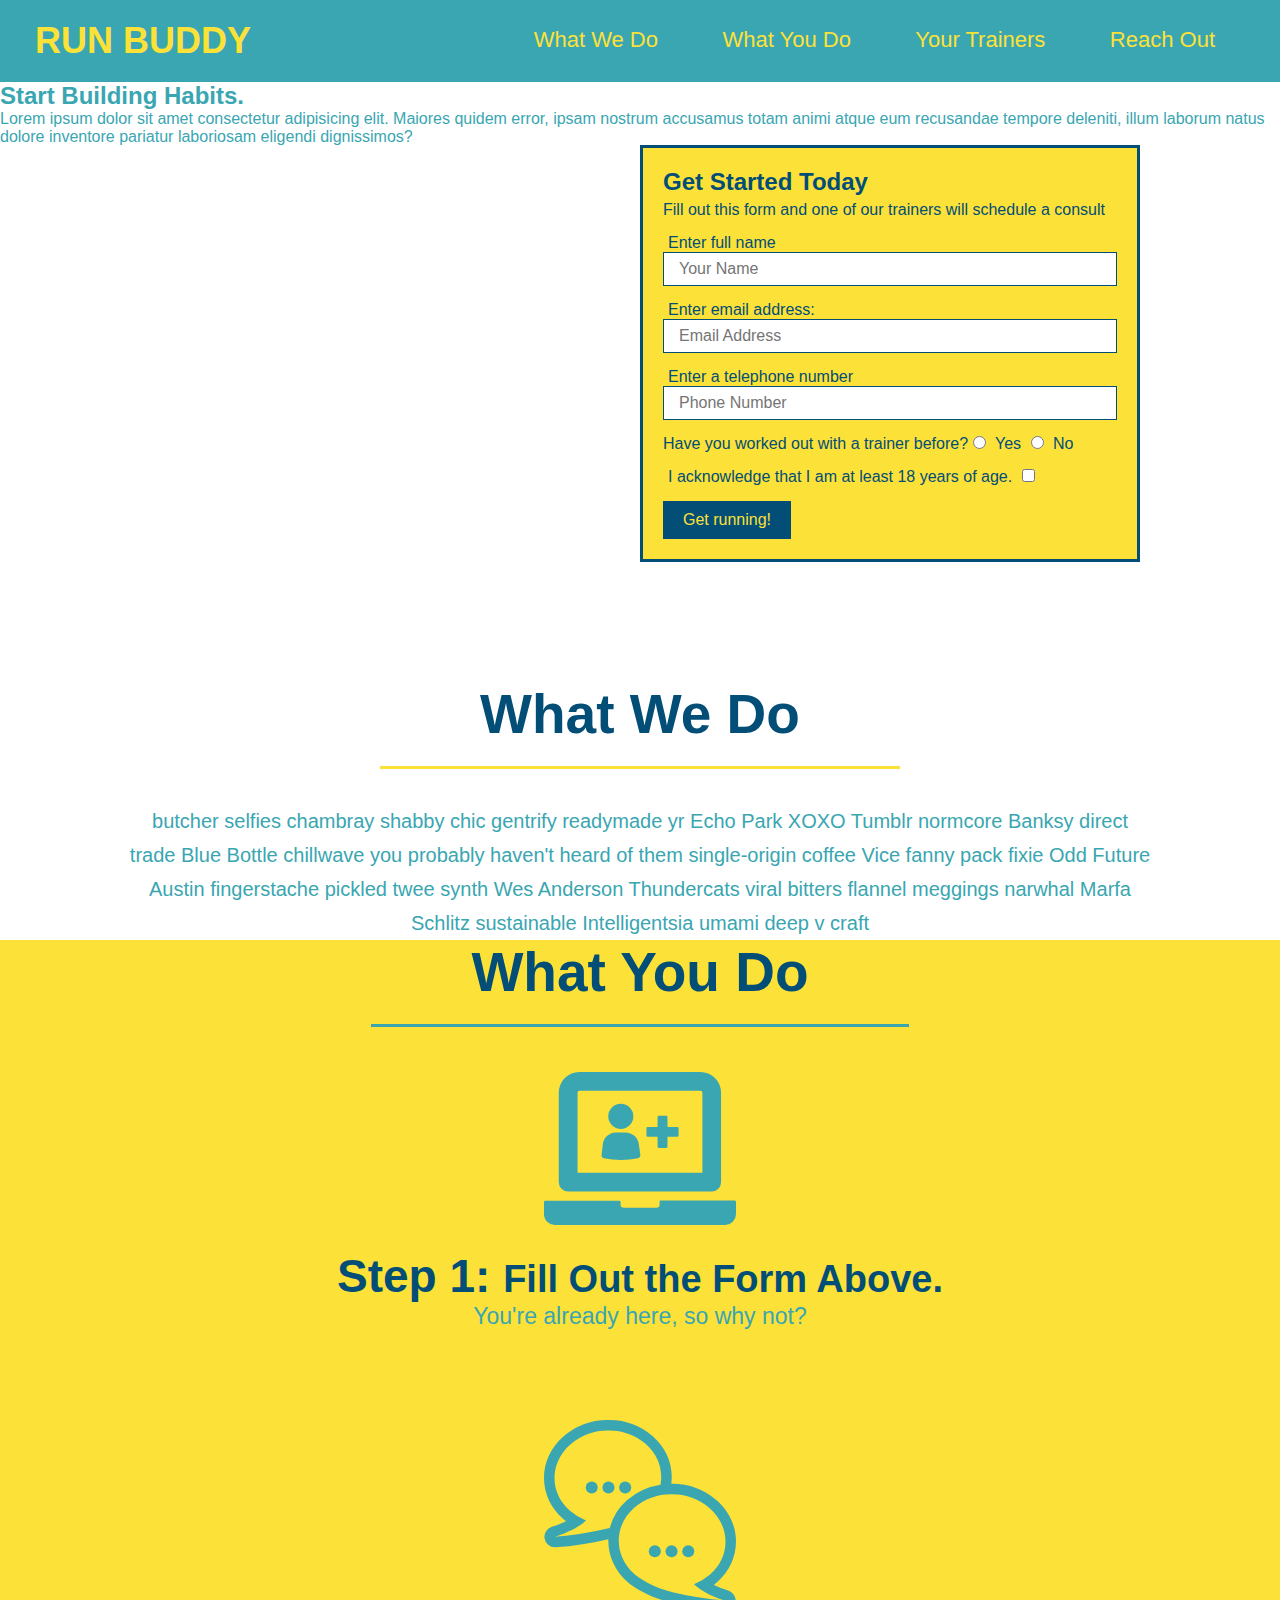
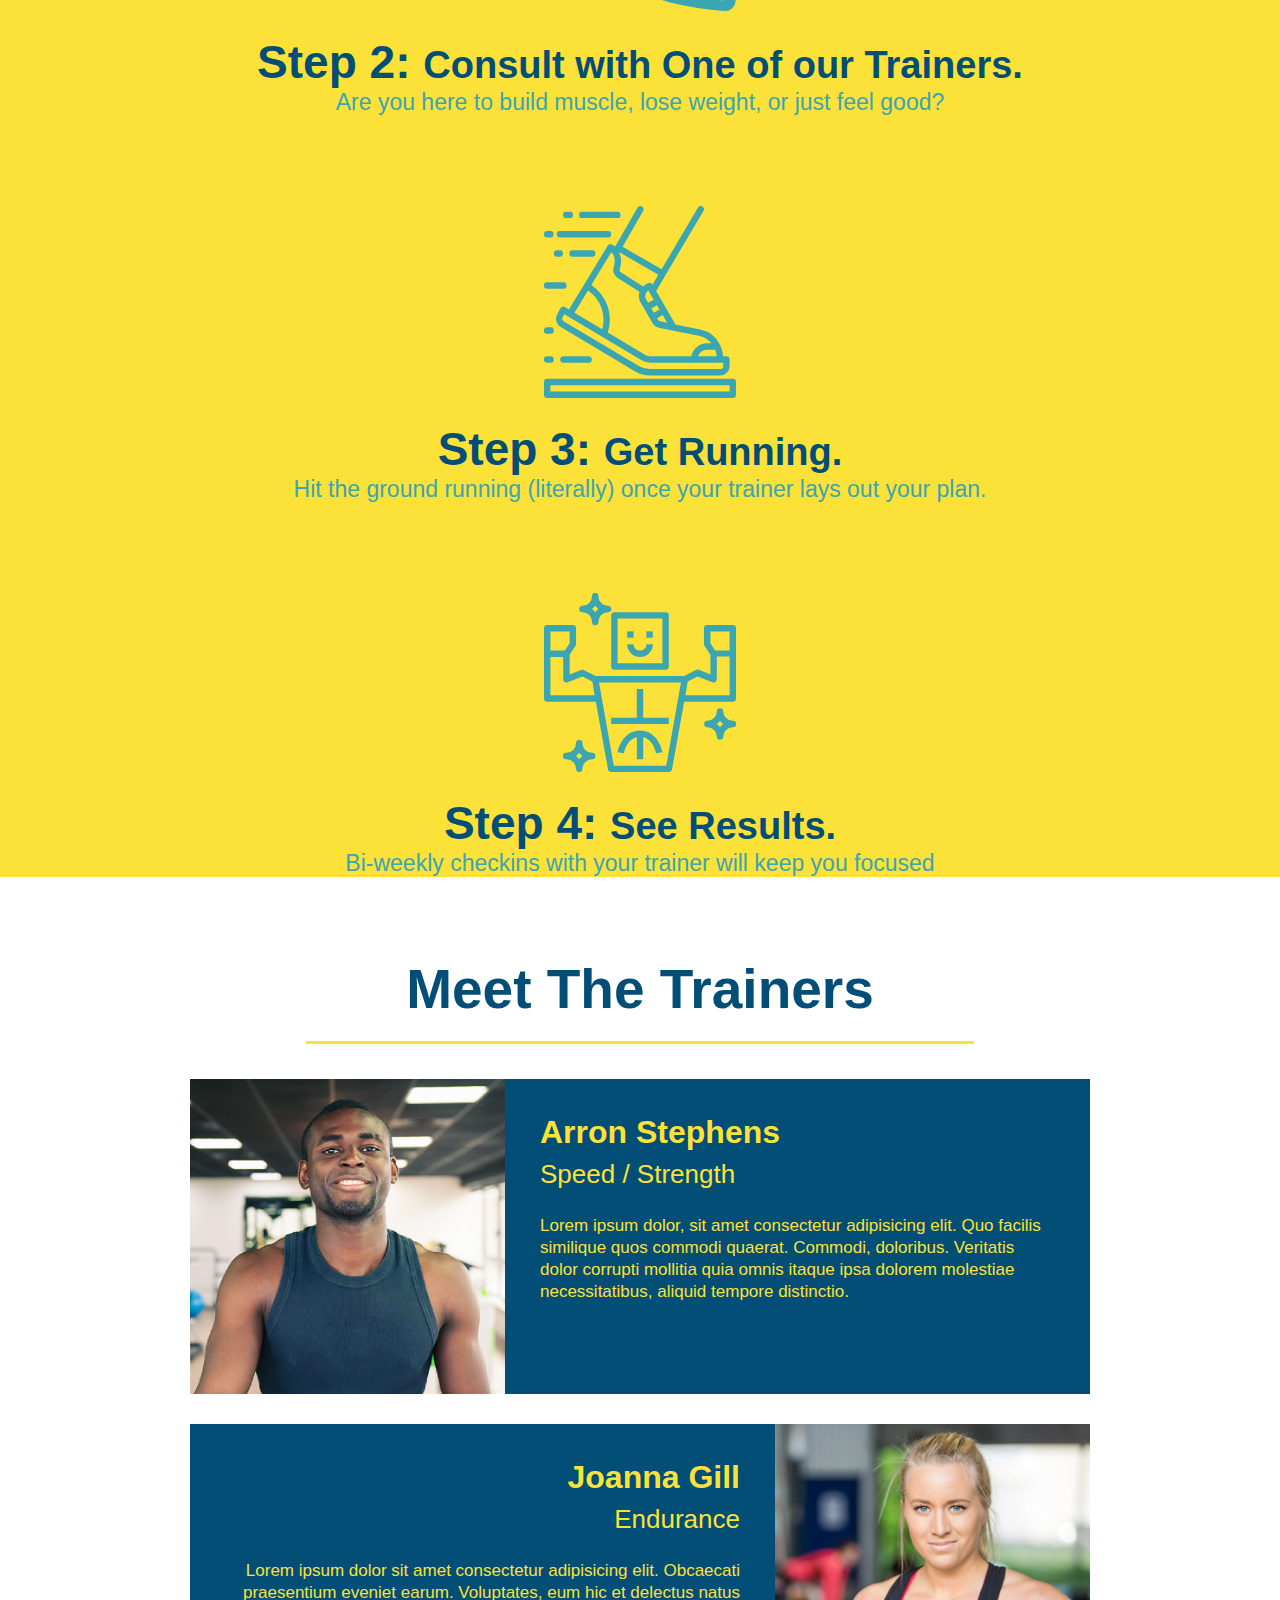
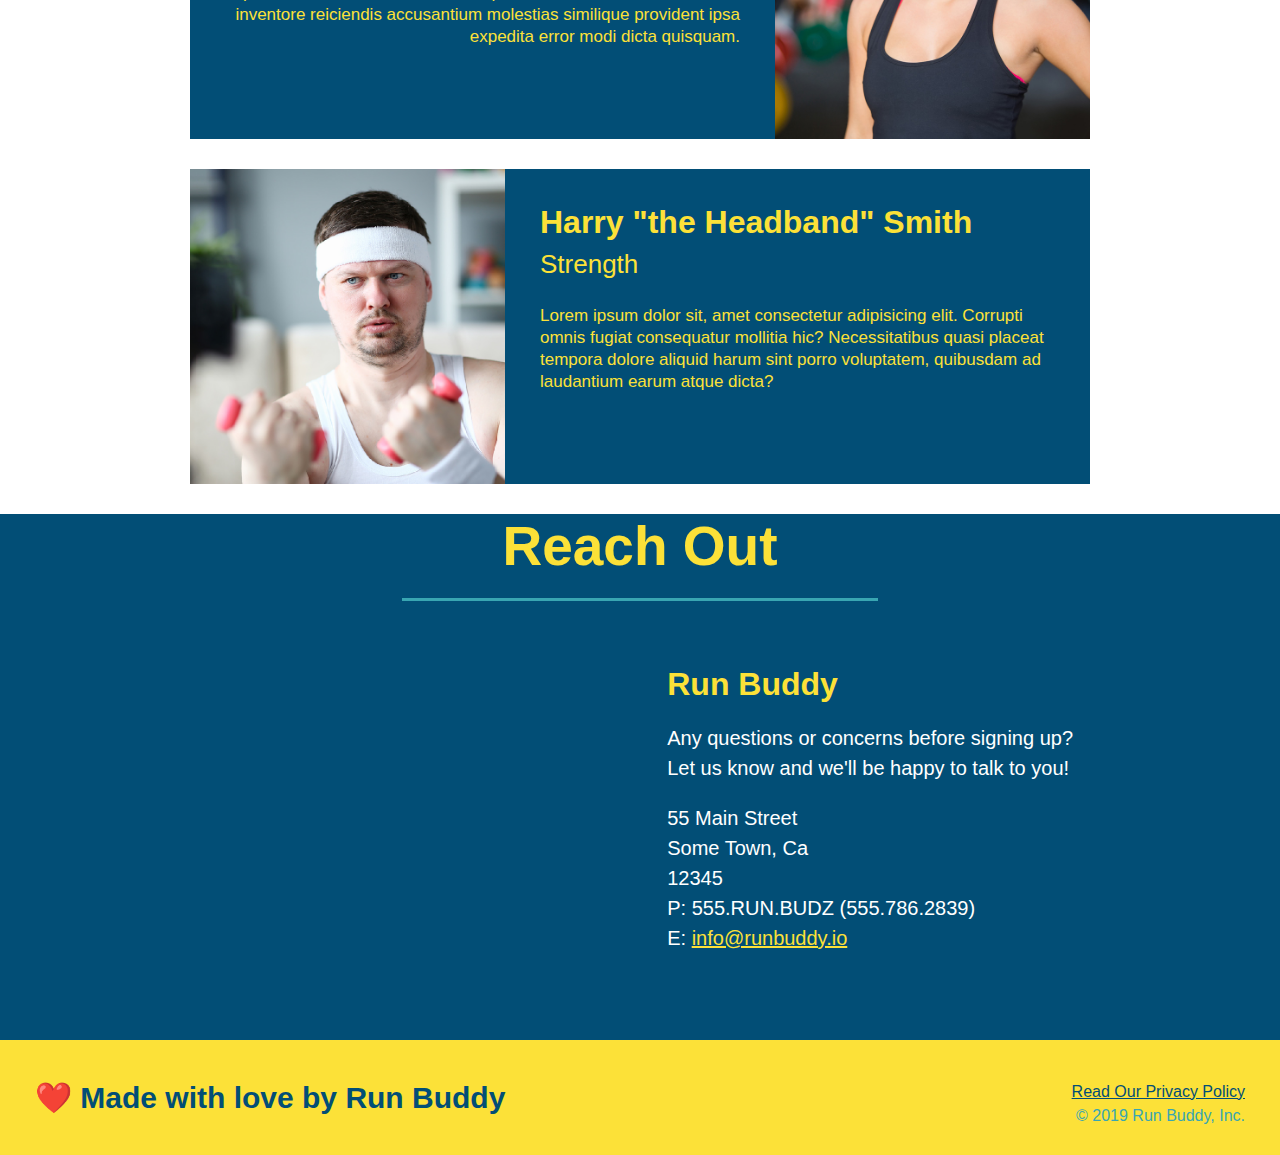
==== index.html @ a91ad864 "add content to hero, replace image" ====
<!DOCTYPE html>
<html lang="en">
    <head>
        <meta charset="utf-8" />
        <title>Run Buddy</title>
  
    </head>
    <link rel="stylesheet" href="./assets/css/style.css" />
    <body>
<!-- navigation -->
<header>
    <h1>
        <a href="/">RUN BUDDY</a>
    </h1>
    <nav>
        <!-- Unordered list element -->
        <ul>
            <!-- List item element -->
            <li>
                <!-- Anchor element -->
                <a href="#what-we-do">What We Do</a>
            </li>
            <li>
                <a href="#what-you-do">What You Do</a>
            </li>
            <li>
                <a href="#your-trainers">Your Trainers</a>
            </li>
            <li>
                <a href="#reach-out">Reach Out</a>
            </li>
        </ul>
    </nav>
</header>

<!-- hero/jumbotron -->
<section class="hero">
    <div class="hero-cta">
        <h2>Start Building Habits.</h2>
        <p>Lorem ipsum dolor sit amet consectetur adipisicing elit. Maiores quidem error, ipsam nostrum accusamus totam animi atque eum recusandae tempore deleniti, illum laborum natus dolore inventore pariatur laboriosam eligendi dignissimos?</p>
    </div>
    <div class="hero-form">
        <h3>Get Started Today</h3>
        <p>Fill out this form and one of our trainers will schedule a consult</p>
        <!-- Add form element -->
        <form>
            <label for="name">Enter full name</label>
            <input type="text" placeholder="Your Name" name="name" id="name" class="form-input">
            <label for="email">Enter email address:</label>
            <input type="text" placeholder="Email Address" name="email" id="email" class="form-input">
            <label for="phone">Enter a telephone number</label>
            <input type="text" placeholder="Phone Number" name="phone" id="phone" class="form-input">
            <p>
                Have you worked out with a trainer before?
                <input type="radio" name="trainer-confirm" id="trainer-yes" />
                <label for="trainer-yes">Yes</label>
                <input type="radio" name="trainer-confirm" id="trainer-no">
                <label for="trainer-no">No</label>
            </p>
            <p>
                <label for="checkbox" >
                    I acknowledge that I am at least 18 years of age.
                  </label>
                  <input type="checkbox" name="age-confirm" id="checkbox" />
            </p>
            <button type="submit">
                Get running!
            </button>
        </form>
    </div>
</section>
<!-- end hero -->

<!-- "What We Do" section -->
<section id="what-we-do" class="intro"> 
    <h2 class="section-title primary-border">What We Do</h2>
    <p>butcher selfies chambray shabby chic gentrify readymade yr Echo Park XOXO Tumblr normcore Banksy direct trade Blue Bottle chillwave you probably haven't heard of them single-origin coffee Vice fanny pack fixie Odd Future Austin fingerstache pickled twee synth Wes Anderson Thundercats viral bitters flannel meggings narwhal Marfa Schlitz sustainable Intelligentsia umami deep v craft</p>
</section>

<!-- "What you do" section -->
<section id="what-you-do" class="steps">
    <h2 class="section-title secondary-border">What You Do</h2>

    <div>
        <!-- insert this img element -->
        <img src="./assets/images/step-1.svg" alt="" />
        <h3> Step 1: <span>Fill Out the Form Above.</span></h3>
        <p>You're already here, so why not?</p>
    </div>

    <div>
        <img src="./assets/images/step-2.svg" alt="" />
        <h3>Step 2: <span>Consult with One of our Trainers.</span></h3>
        <p>Are you here to build muscle, lose weight, or just feel good?</p>
    </div>

    <div>
        <img src="./assets/images/step-3.svg" alt="" />
        <h3>Step 3: <span>Get Running.</span></h3>
        <p>Hit the ground running (literally) once your trainer lays out your plan.</p>
    </div>

    <div>
        <img src="./assets/images/step-4.svg" alt="" />
        <h3>Step 4: <span>See Results.</span></h3>
        <p>Bi-weekly checkins with your trainer will keep you focused</p>
    </div>
</section>

<!-- "meet the trainers" section -->
<section id="your-trainers" class="trainers">
    <h2 class="section-title primary-border">
        Meet The Trainers</h2>
    <article class="trainer">
        <img src="./assets/images/trainer-1.jpg" alt="Arron Stephens in his workout clothes, ready to pump iron">
        <div class="trainer-bio text-left">
            <h3>Arron Stephens</h3>
            <h4>Speed / Strength</h4>
            <p>
                Lorem ipsum dolor, sit amet consectetur adipisicing elit. Quo facilis similique quos commodi quaerat. Commodi, doloribus. Veritatis dolor corrupti mollitia quia omnis itaque ipsa dolorem molestiae necessitatibus, aliquid tempore distinctio.
            </p>
        </div>
    </article>
</section>

<!-- second trainer bio -->
<article class="trainer">
    <div class="trainer-bio text-right">
        <h3>Joanna Gill</h3>
        <h4>Endurance</h4>
        <p>
            Lorem ipsum dolor sit amet consectetur adipisicing elit. Obcaecati praesentium eveniet earum. Voluptates, eum hic et delectus natus inventore reiciendis accusantium molestias similique provident ipsa expedita error modi dicta quisquam.
        </p>
    </div>
    <img src="./assets/images/trainer-2.jpg" alt="Joanna Gill cooling off after a workout" />
</article>

<!-- third trainer bio -->
<article class="trainer">
    <img src="./assets/images/trainer-3.jpg" alt="Harry Smith wearing a headband and lifting comically small pink weights" />
    <div class="trainer-bio text-left">
    <h3>Harry "the Headband" Smith</h3>
    <h4>Strength</h4>
    <p>
        Lorem ipsum dolor sit, amet consectetur adipisicing elit. Corrupti omnis fugiat consequatur mollitia hic? Necessitatibus quasi placeat tempora dolore aliquid harum sint porro voluptatem, quibusdam ad laudantium earum atque dicta?
    </p>
</div>
</article>
<!-- "reach out" section -->
<section id="reach-out" class="contact">
    <h2 class="section-title secondary-border">Reach Out</h2>
    <div class="contact-info">
        <iframe 
        src="https://www.google.com/maps/embed?pb=!1m18!1m12!1m3!1d3147.1079747227936!2d-120.42364418397035!3d37.92790791110593!2m3!1f0!2f0!3f0!3m2!1i1024!2i768!4f13.1!3m3!1m2!1s0x8090c49129b6ac57%3A0xb56c7eb95a2cd8bd!2sMain%20St%2C%20California%2095327!5e0!3m2!1sen!2sus!4v1616426329495!5m2!1sen!2sus"
        style="border:0;"
        allowfullscreen=""
        loading="lazy">
    </iframe>
    <div>
        <h3>Run Buddy</h3>
        <p>
            Any questions or concerns before signing up?
            <br />
            Let us know and we'll be happy to talk to you!
        </p>
        <address>
            55 Main Street <br />
            Some Town, Ca <br />
            12345<br />
            P: 555.RUN.BUDZ (555.786.2839)<br />
            E: <a href="mailto:info@runbuddy.io">info@runbuddy.io</a>
        </address>
    </div>
</section>


<!-- footer -->
<footer>
    <h2>❤️ Made with love by Run Buddy</h2>
    <div>
        <a href="./privacy-policy.html">Read Our Privacy Policy</a><br />
        &copy; 2019 Run Buddy, Inc.
    </div>
</footer>
    </body>
</html>
---- assets/css/style.css ----
* {
    margin: 0;
    padding: 0;
    box-sizing: border-box;
}
body {
    /* more on this crazy alphanumerical value in a minute! */
    color: #39a6b2;
    font-family: Helvetica, Arial, sans-serif ;
}
/* apply styles to <header> */
header {
    padding: 20px 35px;
    background-color: #39a6b2;
}
header h1 {
    font-weight: bold;
    font-size: 36px;
    color: #fce138;
    margin: 0;
    display: inline;
}

header a {
    text-decoration: none;
    color: #fce138;
}
header nav {
    float: right;
    margin: 7px 0;
}
header nav ul li {
    display: inline;
}
header nav ul li a {
    margin: 0 30px;
    font-weight: lighter;
    font-size: 22px;
}
footer {
    background: #fce138;
    width: 100%;
    padding: 40px 35px;
}
footer h2 {
    display: inline;
    color: #024e76;
    font-size: 30px;
    margin: 0;
}
footer div {
    float: right;
    line-height: 1.5;
    text-align: right;
}
footer a {
    color: #024e76;
}
section {
    padding: 0px;
}
/* Hero Style Start */
.hero {
    background-image: url("https://static.fullstack-bootcamp.com/module-2/flipped-hero-image.jpg");
    height: 600px;
    background-size: cover;
    background-position: center;
    position: relative;
}
.hero-form {
    border: 3px solid #024e76;
    background-color: #fce138;
    padding: 20px;
    width: 500px;
    color: #024e76;
    position: absolute;
    bottom: 120px;
    right: 140px;
}

.hero-form h3 {
    font-size: 24px;
    margin: 0;
}

.hero-form p {
    margin: 5px 0 15px 0;
}

.form-input {
    border: 1px solid #024e76;
    display: block;
    padding: 7px 15px;
    font-size: 16px;
    color: #024e76;
    width: 100%;
    margin-bottom: 15px;
}
.hero-form label {
    margin: 0 5px;
}
.hero-form button {
    color: #fce138;
    background-color: #024e76;
    border: none;
    padding: 10px 20px;
    font-size: 16px;
}
/* Hero Style End */

.intro {
    text-align: center;
}

.intro p {
    margin: 0 auto;
    line-height: 1.7;
    color: #39a6b2;
    width: 80%;
    font-size: 20px;
}

.steps {
    text-align: center;
    background: #fce138;
}

.section-title {
    font-size: 55px;
    display: inline-block;
    padding: 0 100px 20px 100px;
    border-bottom: 3px solid;
    margin-bottom: 35px;
    color: #024e76;
}
  
  .primary-border {
    border-color: #fce138;
  }
  
  .secondary-border {
    border-color: #39a6b2;
  }

  .steps div {
    margin-bottom: 80px;
  }
  
  .steps img {
    width: 15%;
    margin: 10px 0;
  }
  
  .steps h3 {
    color: #024e76;
    font-size: 46px;
    margin-top: 10px;
  }
  
  .steps p {
    color: #39a6b2;
    font-size: 23px;
  }

  .steps span {
      font-size: 38px;
  }

  .trainers {
      text-align: center;
  }

  .trainer {
      width: 900px;
      margin: 0 auto 30px auto;
      background: #024e76;
      color: #fce138;
      overflow: auto;
  }

  .trainer img {
      width: 35%;
      float: left;
  }

  .trainer-bio {
      padding: 35px;
      float: left;
      width: 65%;
  }
  
  .text-left {
      text-align: left;
  }
  .text-right {
      text-align: right;
  }

  .trainer-bio h3 {
    font-size: 32px;
    margin-bottom: 8px;
  }
  
  .trainer-bio h4 {
    font-weight: lighter;
    font-size: 26px;
    margin-bottom: 25px;
  }
  
  .trainer-bio p {
    font-size: 17px;
    line-height: 1.3;
  }

  /* REACH OUT STYLES START */
  .contact {
      text-align: center;
      background: #024e76;
  }

  .contact h2 {
      color: #fce138;
  }

  .contact-info iframe {
      width: 400px;
      height: 400px;
  }

  .contact-info div {
      width: 410px;
      display: inline-block;
      vertical-align: top;
      text-align: left;
      margin: 30px 0 0 60px;
      color: white;
  }

  .contact-info h3 {
      color: #fce138;
      font-size: 32px;
  }
  
  .contact-info p, .contact-info address {
      margin: 20px 0;
      line-height: 1.5;
      font-size: 20px;
      font-style: normal;
  }

  .contact-info a {
      color: #fce138;
  }
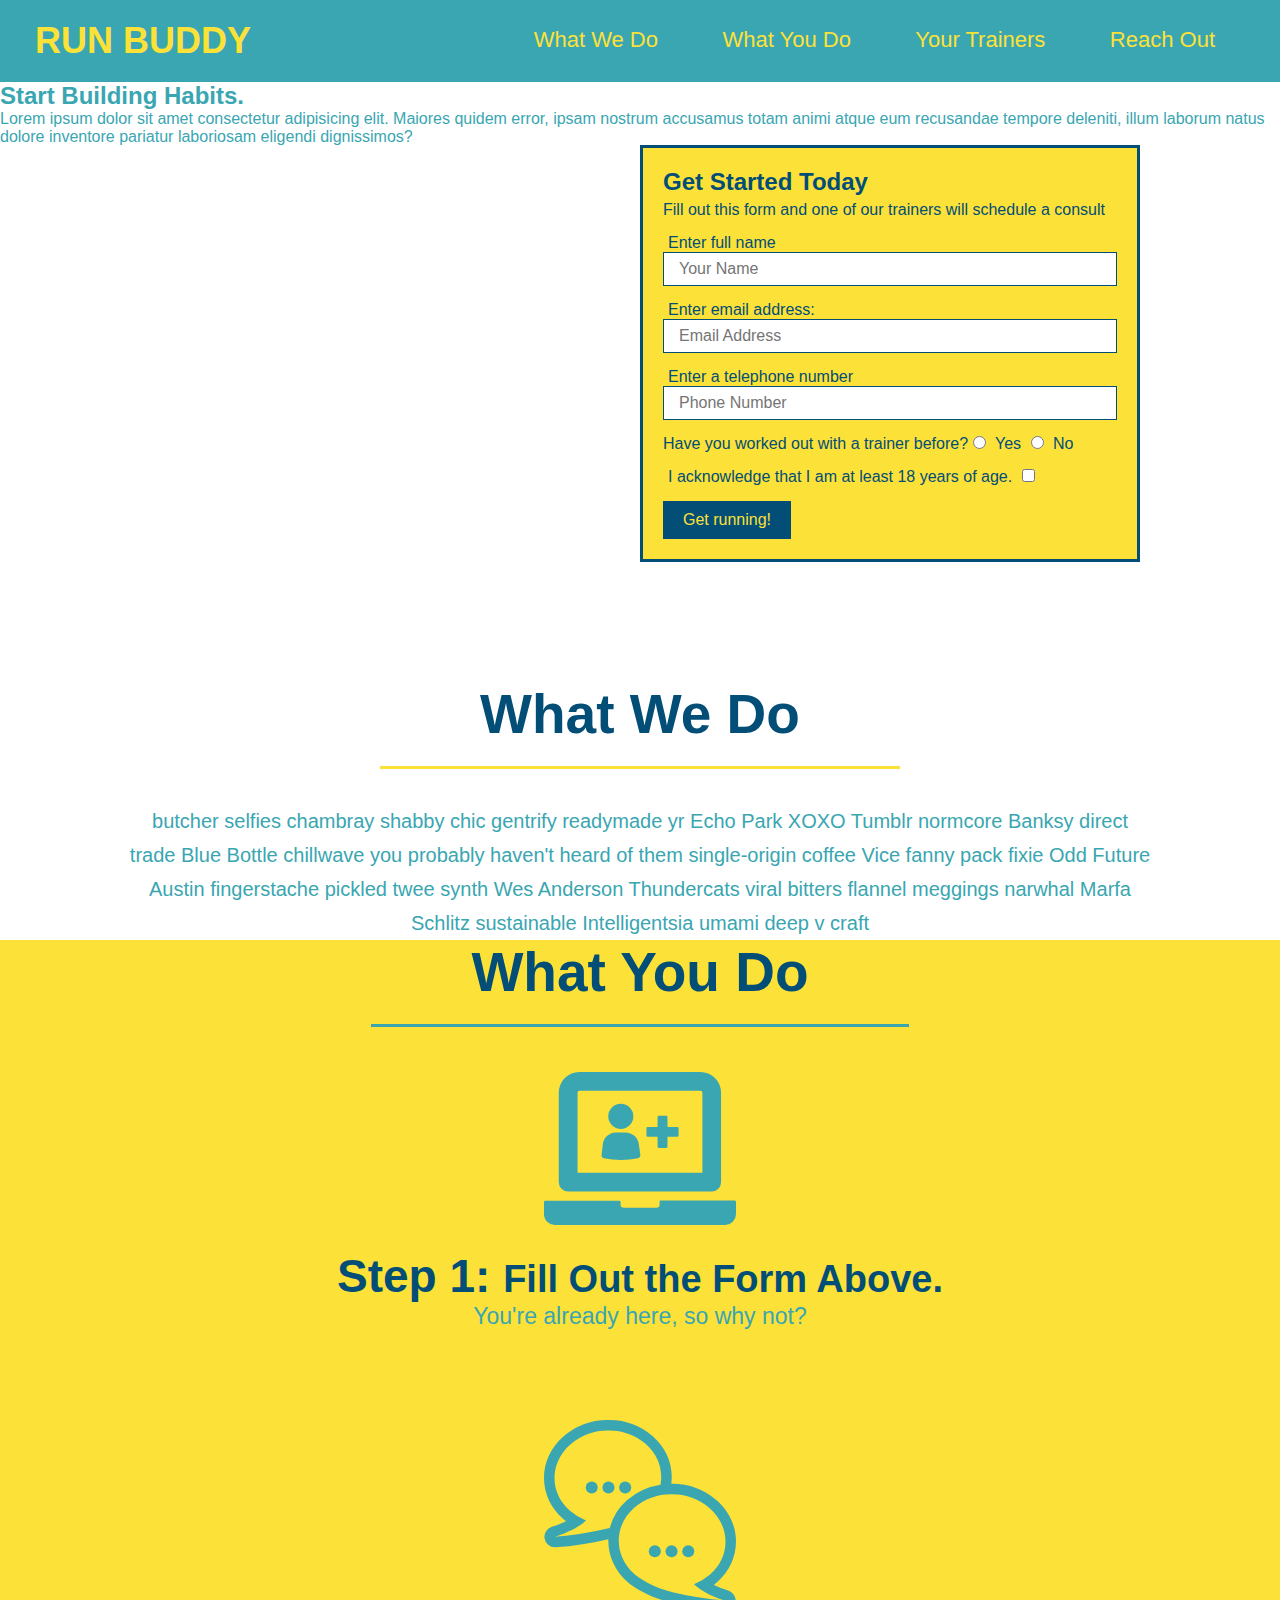
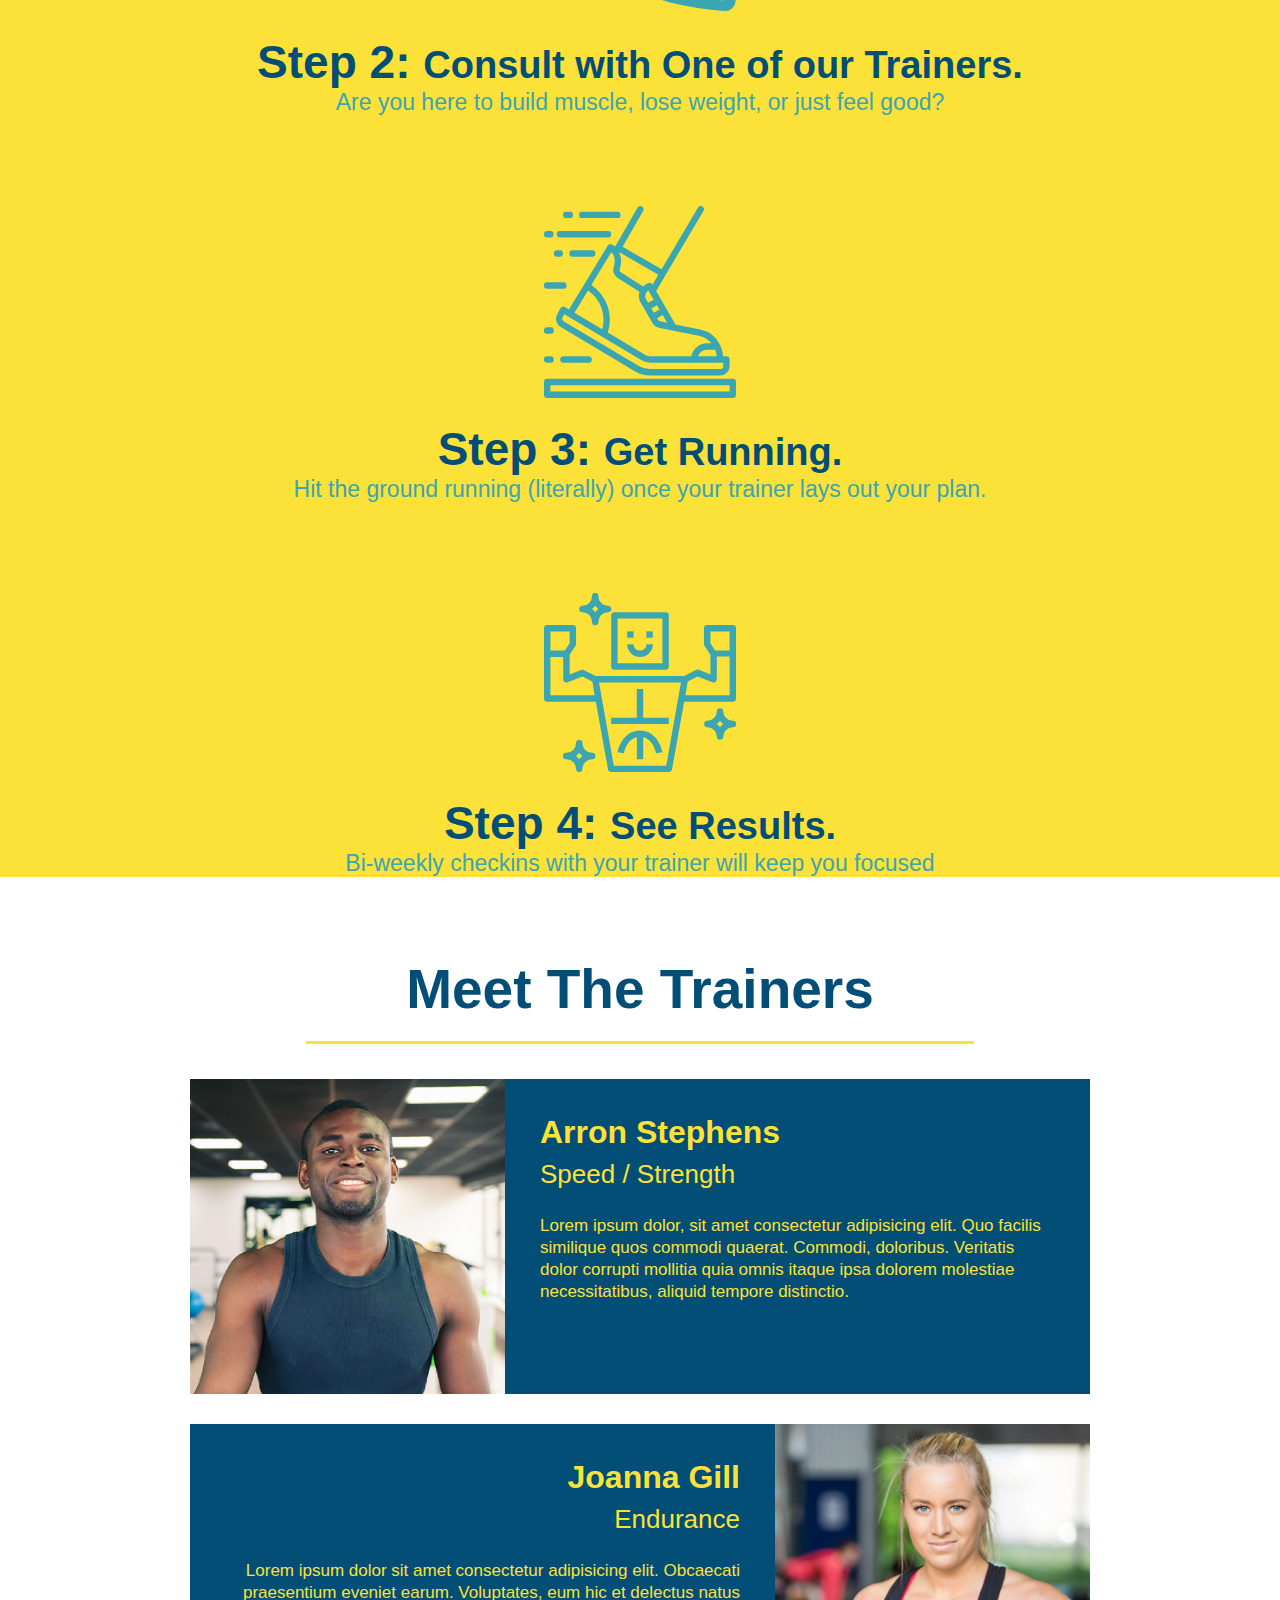
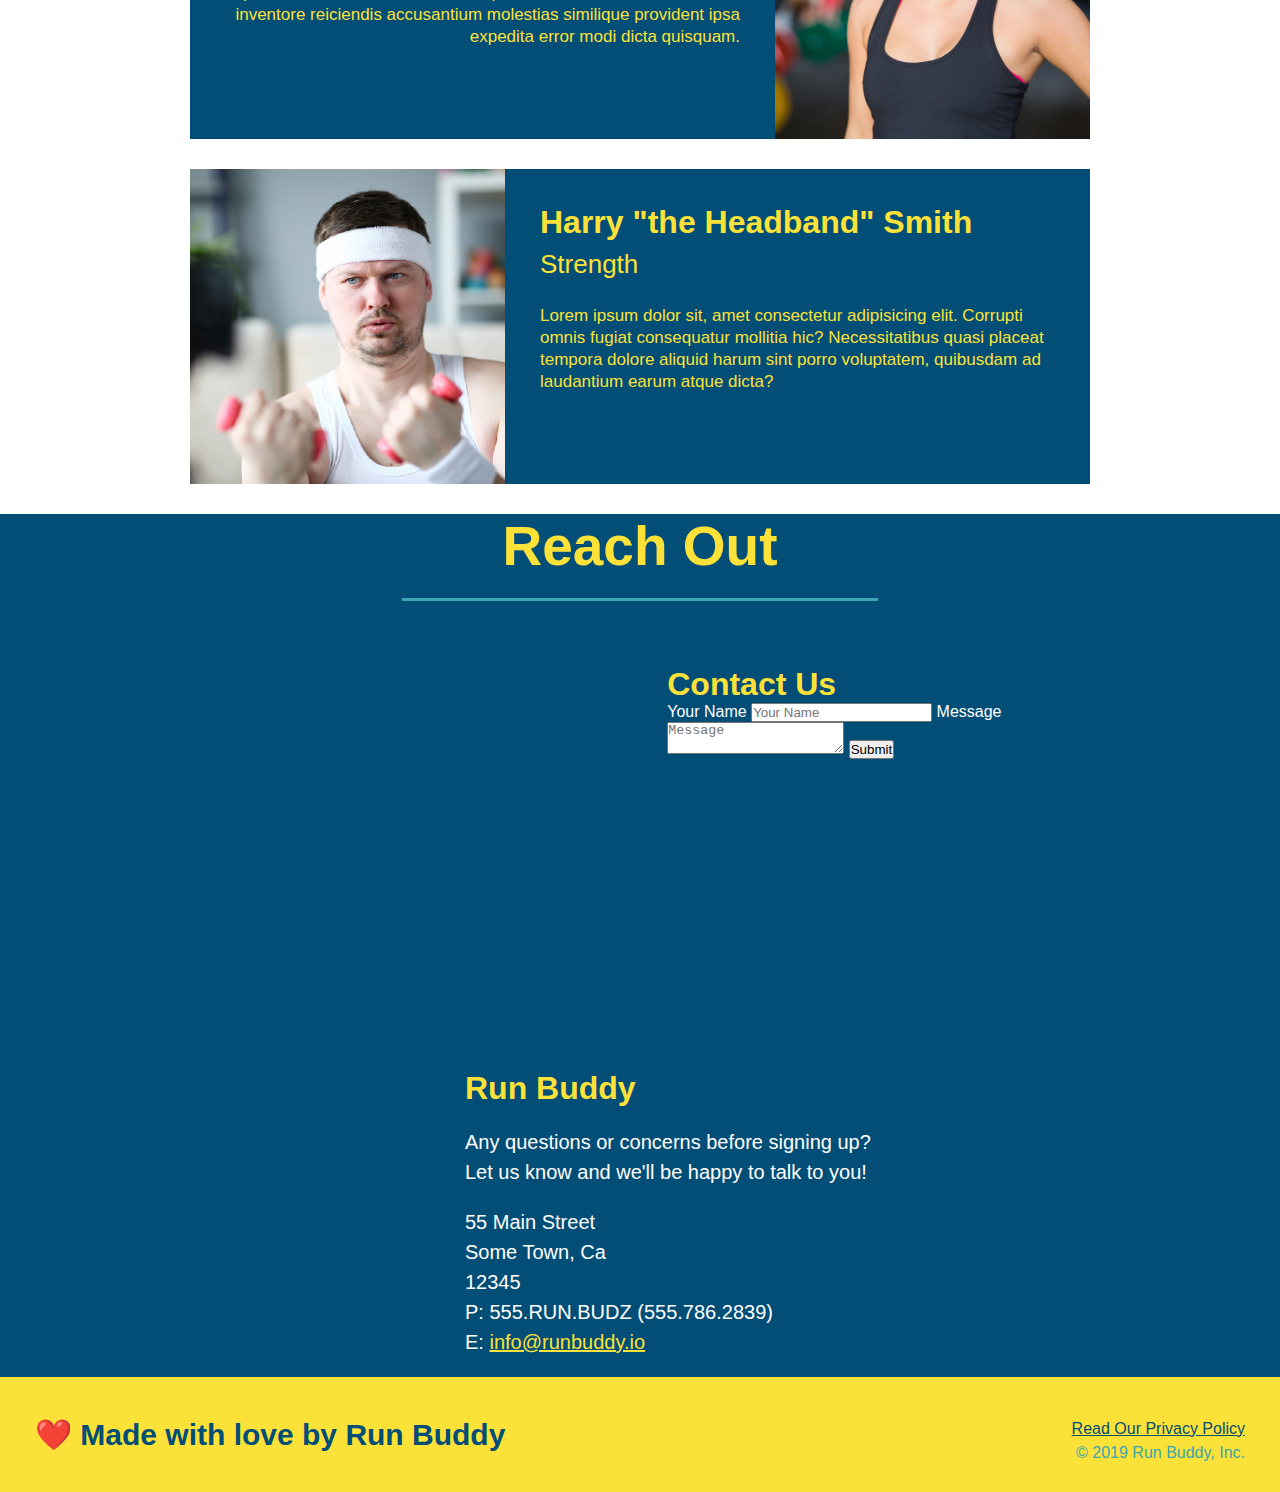
==== commit 26b141ea: "add contact form" ====
--- a/index.html
+++ b/index.html
@@ -156,6 +156,18 @@
         allowfullscreen=""
         loading="lazy">
     </iframe>
+    <div class="contact-form">
+        <h3>Contact Us</h3>
+        <form>
+            <label for="contact-name">Your Name</label>
+            <input type="text" id="contact-name" placeholder="Your Name" />
+
+            <label for="Contact-message">Message</label>
+            <textarea id="contact-message" placeholder="Message"></textarea>
+
+            <button type="submit">Submit</button>
+        </form>
+    </div>
     <div>
         <h3>Run Buddy</h3>
         <p>
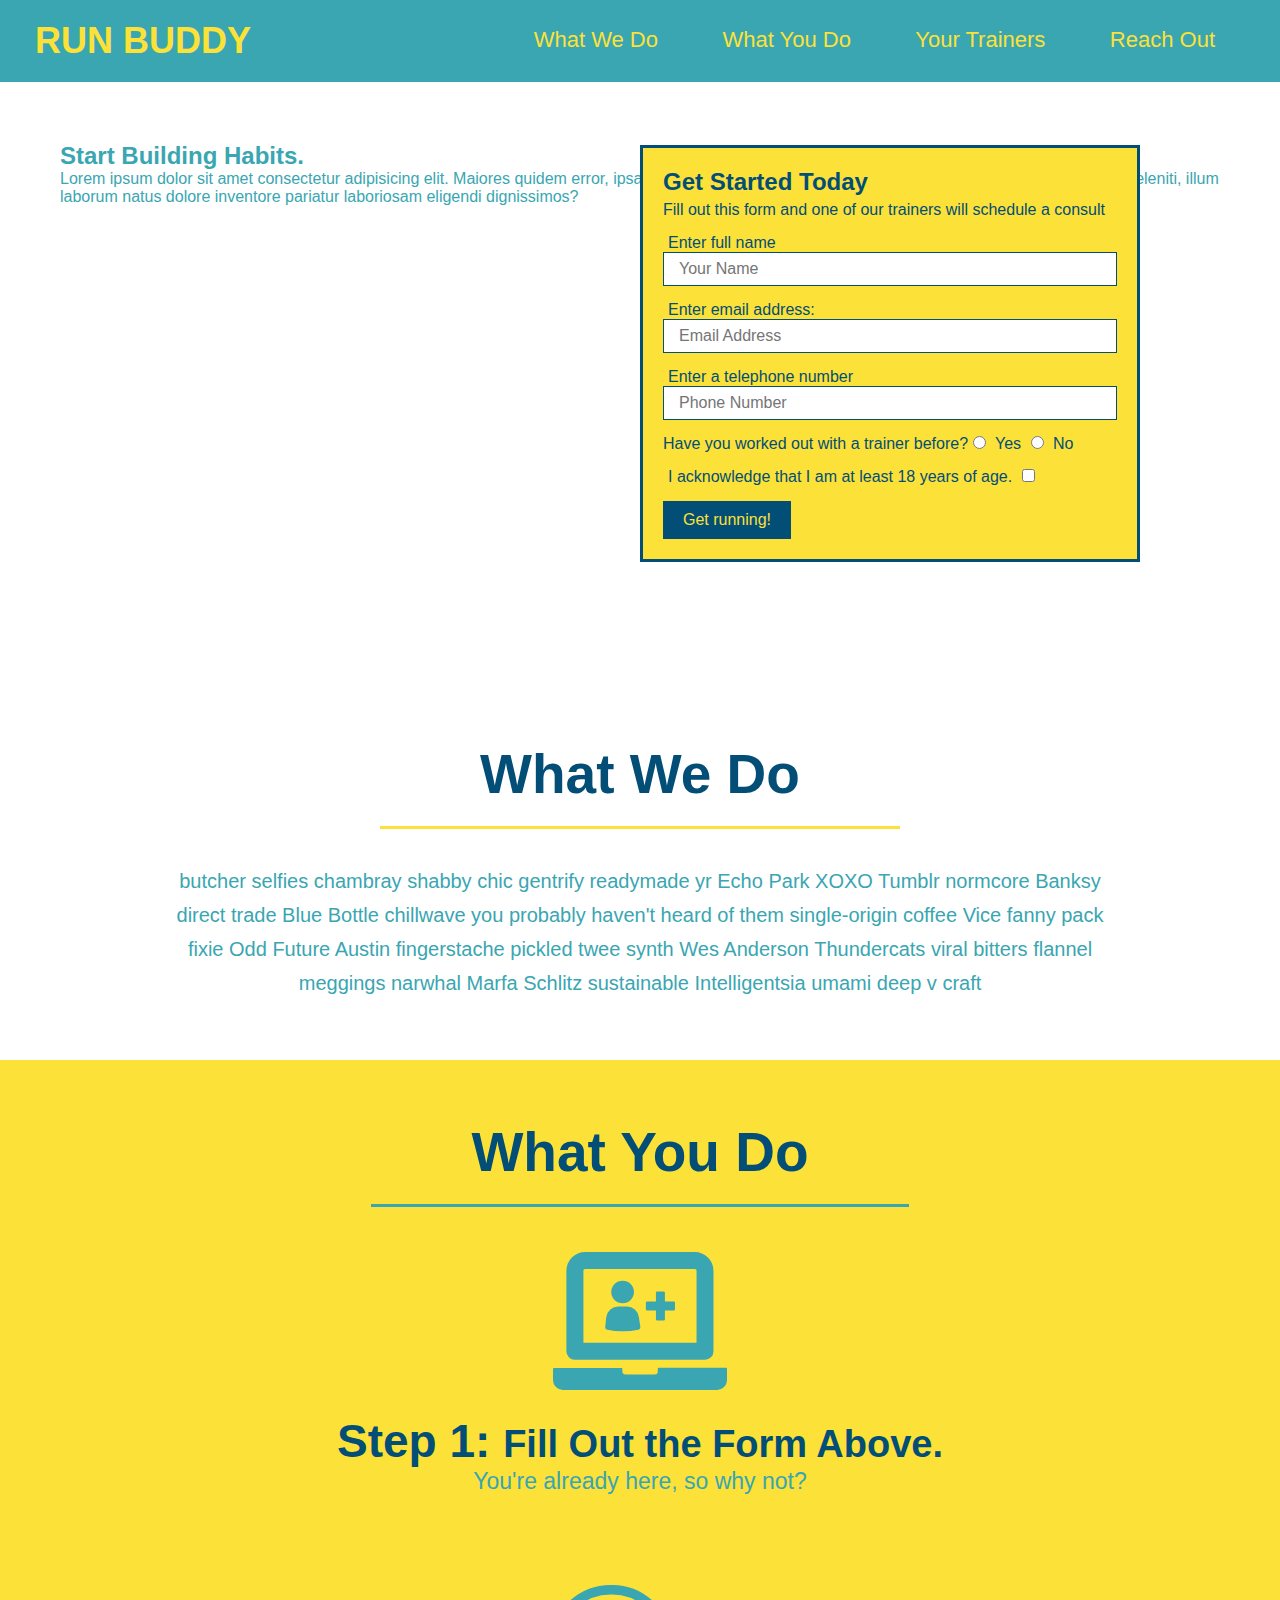
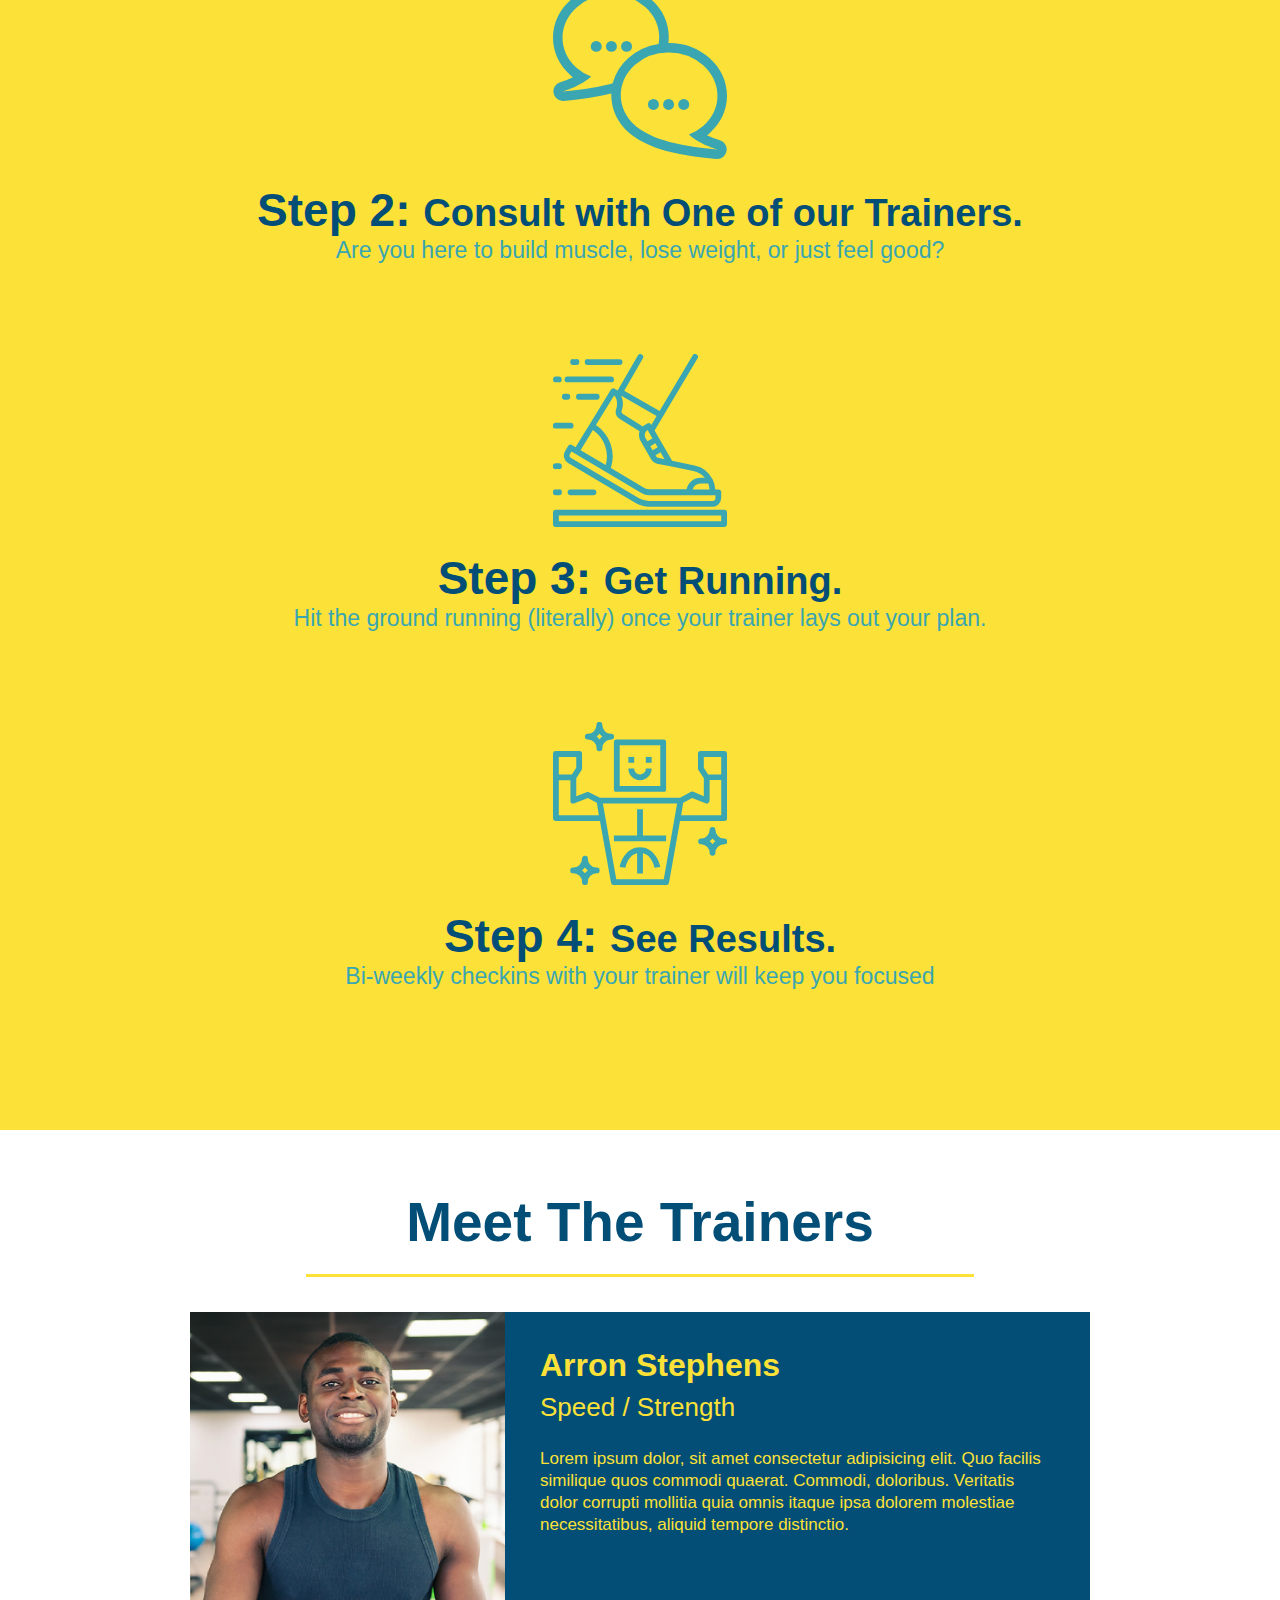
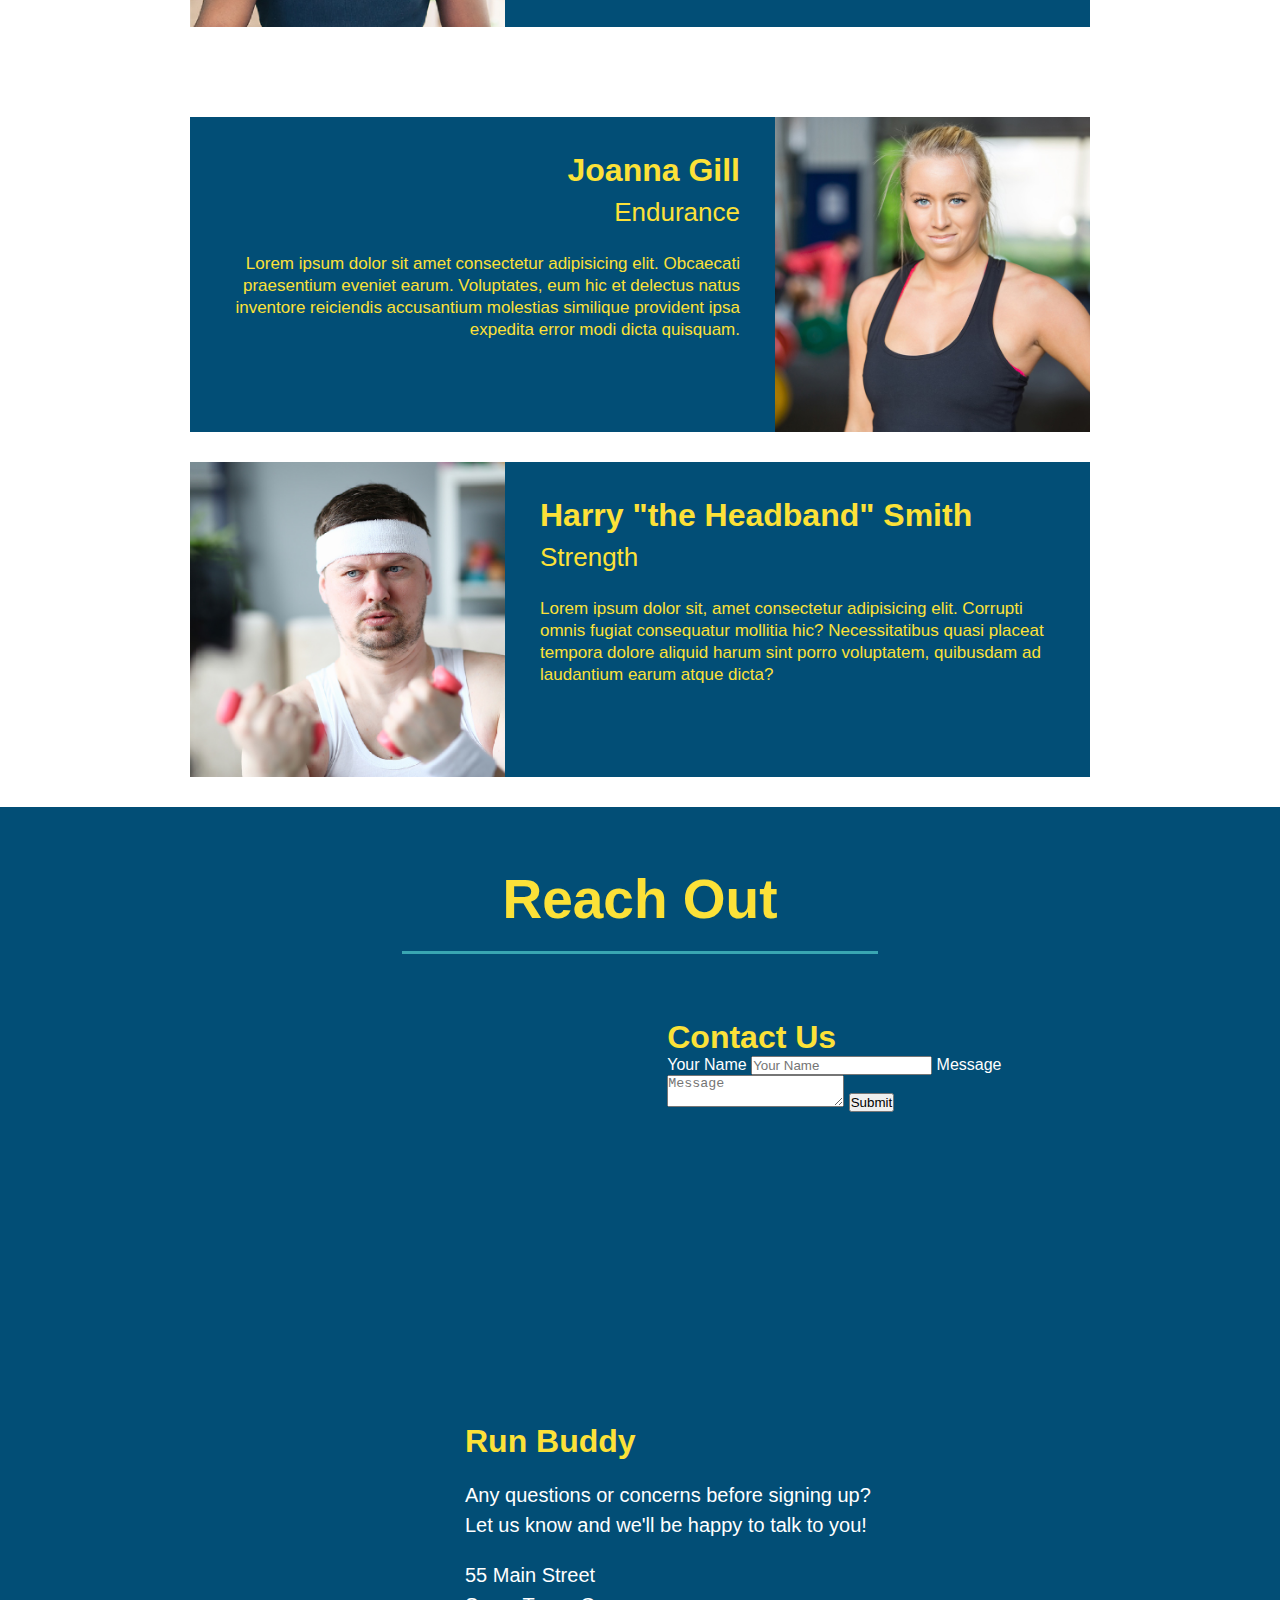
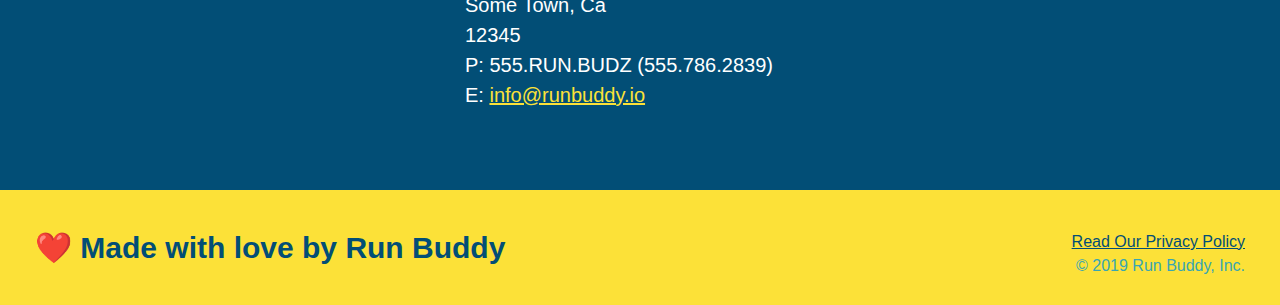
==== commit eeef73a6: "add Flexbox to header" ====
--- a/index.html
+++ b/index.html
@@ -39,6 +39,7 @@
         <h2>Start Building Habits.</h2>
         <p>Lorem ipsum dolor sit amet consectetur adipisicing elit. Maiores quidem error, ipsam nostrum accusamus totam animi atque eum recusandae tempore deleniti, illum laborum natus dolore inventore pariatur laboriosam eligendi dignissimos?</p>
     </div>
+    
     <div class="hero-form">
         <h3>Get Started Today</h3>
         <p>Fill out this form and one of our trainers will schedule a consult</p>
--- a/assets/css/style.css
+++ b/assets/css/style.css
@@ -12,13 +12,15 @@
 header {
     padding: 20px 35px;
     background-color: #39a6b2;
+    display: flex;
+    justify-content: space-between;
+    flex-wrap: wrap;
 }
 header h1 {
     font-weight: bold;
     font-size: 36px;
     color: #fce138;
     margin: 0;
-    display: inline;
 }
 
 header a {
@@ -26,8 +28,7 @@
     color: #fce138;
 }
 header nav {
-    float: right;
-    margin: 7px 0;
+   margin: 7px 0;
 }
 header nav ul li {
     display: inline;
@@ -57,7 +58,7 @@
     color: #024e76;
 }
 section {
-    padding: 0px;
+    padding: 60px;
 }
 /* Hero Style Start */
 .hero {
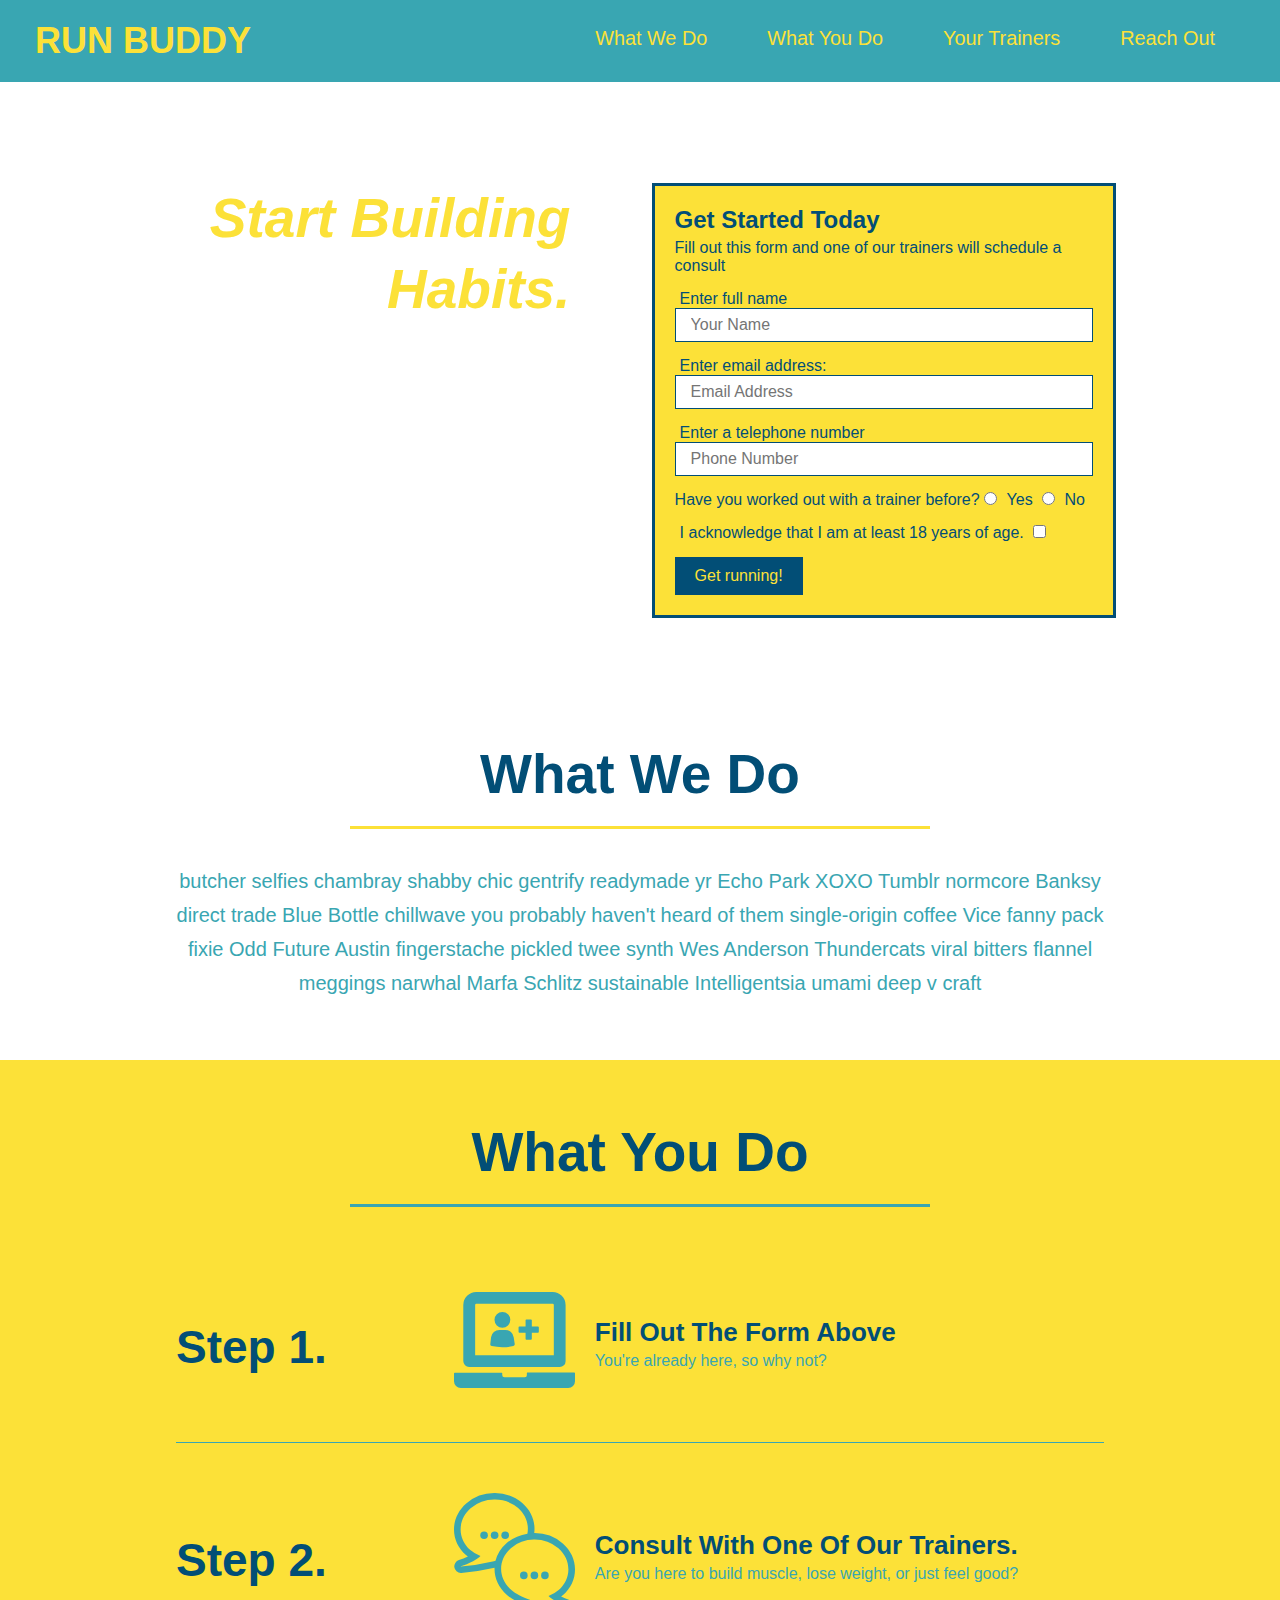
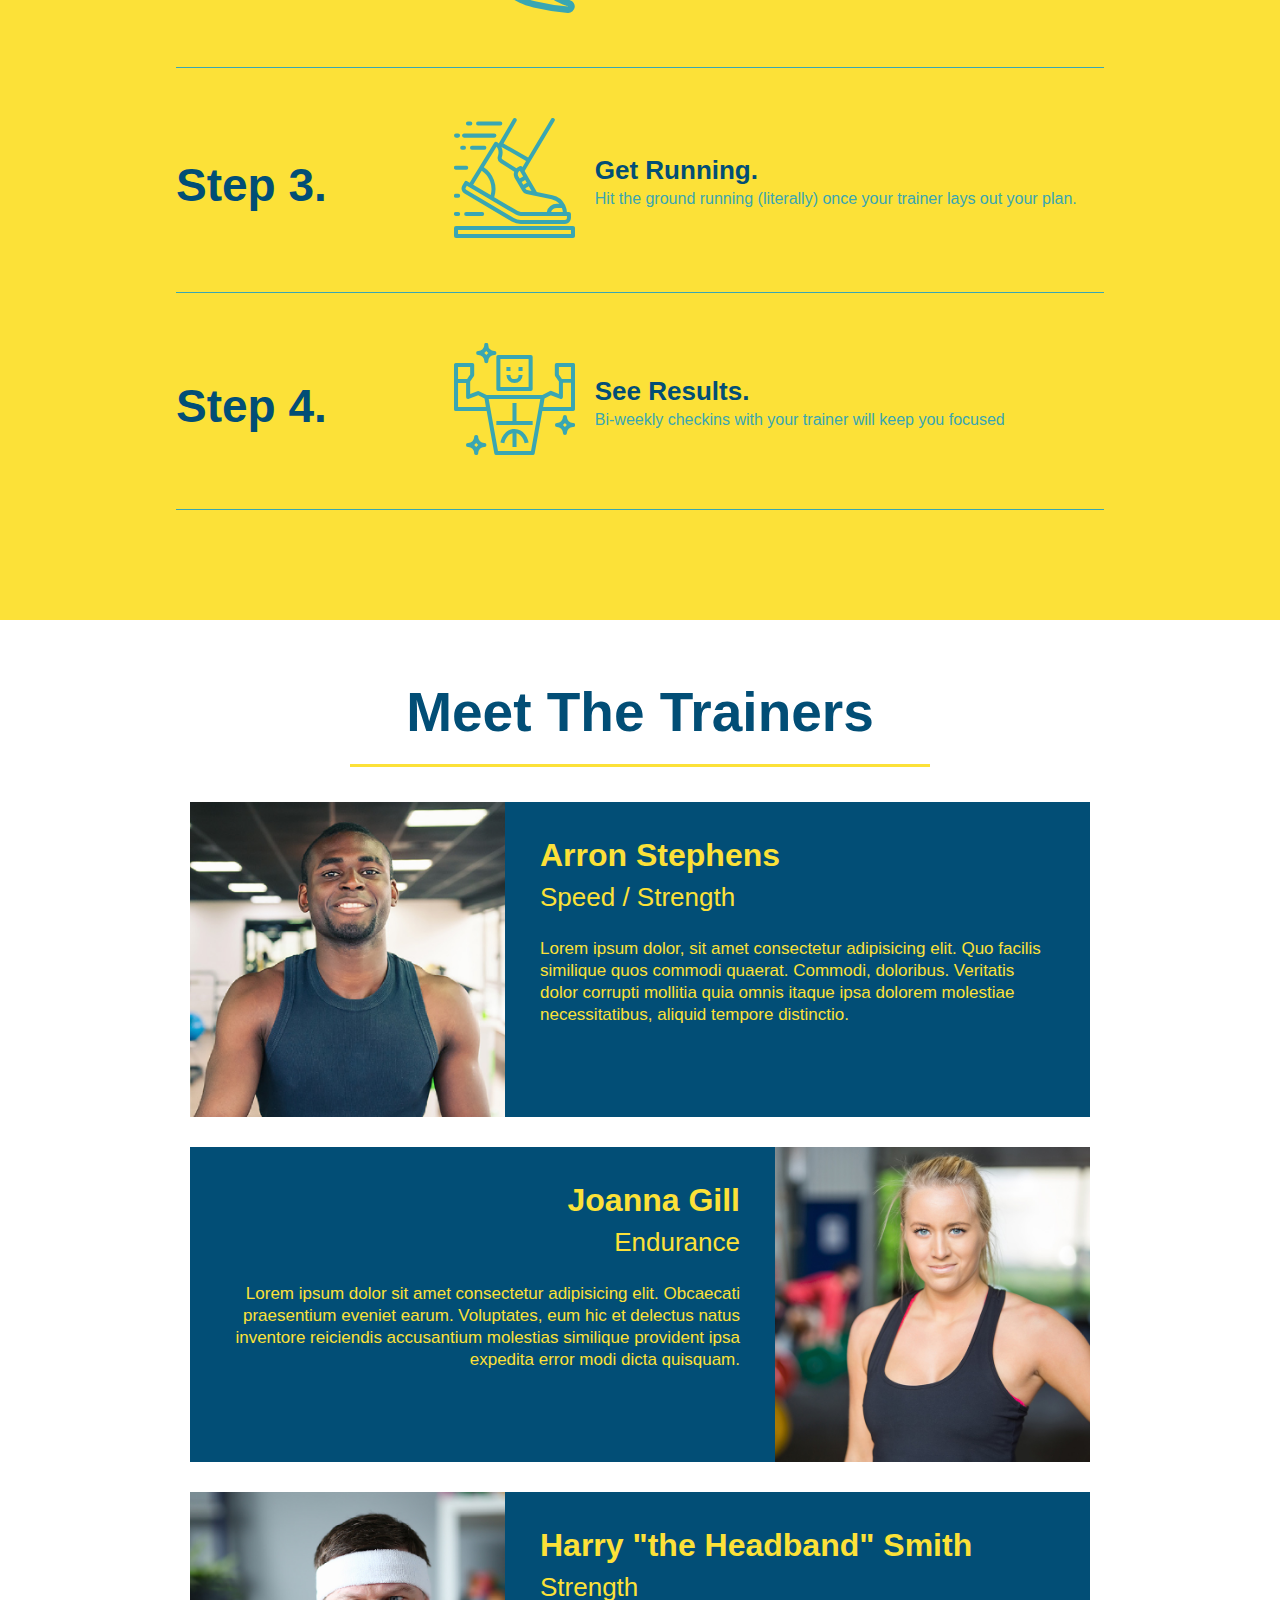
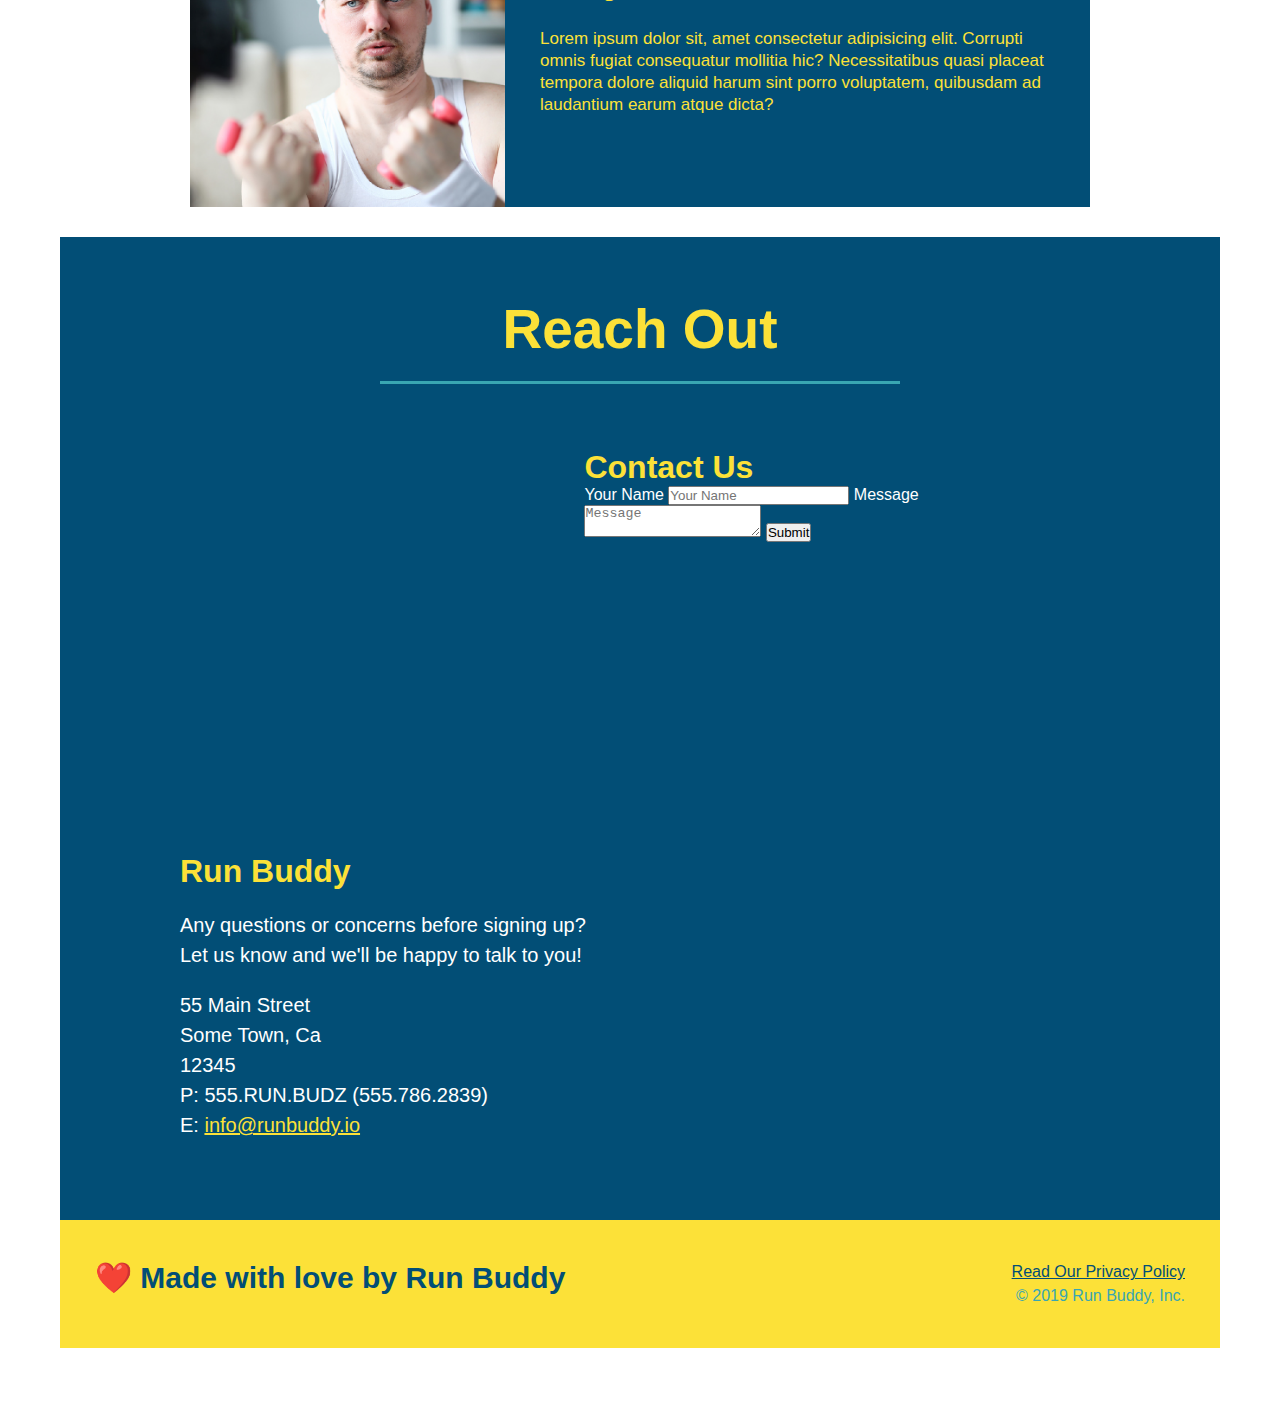
==== commit bf1874c4: "add flexbox to the steps" ====
--- a/index.html
+++ b/index.html
@@ -73,45 +73,87 @@
 <!-- end hero -->
 
 <!-- "What We Do" section -->
-<section id="what-we-do" class="intro"> 
-    <h2 class="section-title primary-border">What We Do</h2>
-    <p>butcher selfies chambray shabby chic gentrify readymade yr Echo Park XOXO Tumblr normcore Banksy direct trade Blue Bottle chillwave you probably haven't heard of them single-origin coffee Vice fanny pack fixie Odd Future Austin fingerstache pickled twee synth Wes Anderson Thundercats viral bitters flannel meggings narwhal Marfa Schlitz sustainable Intelligentsia umami deep v craft</p>
+<section id="what-we-do" class="intro">
+    <div class="flex-row"> 
+    <h2 class="section-title primary-border">
+        What We Do
+    </h2>
+    </div>
+    <div class="flex-row">
+    <p>
+        butcher selfies chambray shabby chic gentrify readymade yr Echo Park XOXO Tumblr normcore Banksy direct trade Blue Bottle chillwave you probably haven't heard of them single-origin coffee Vice fanny pack fixie Odd Future Austin fingerstache pickled twee synth Wes Anderson Thundercats viral bitters flannel meggings narwhal Marfa Schlitz sustainable Intelligentsia umami deep v craft
+    </p>
+    </div>
 </section>
 
 <!-- "What you do" section -->
 <section id="what-you-do" class="steps">
-    <h2 class="section-title secondary-border">What You Do</h2>
-
-    <div>
-        <!-- insert this img element -->
-        <img src="./assets/images/step-1.svg" alt="" />
-        <h3> Step 1: <span>Fill Out the Form Above.</span></h3>
+    <div class="flex-row">
+    <h2 class="section-title secondary-border">
+        What You Do
+    </h2>
+    </div>
+
+    <div class="step">
+        <h3>Step 1.</h3>
+        <div class="step-info">
+            <div class="step-img">
+                <img src="./assets/images/step-1.svg" alt="" />
+            </div>
+            <div class="step-text">
+                <h4>Fill Out The Form Above</h4>
         <p>You're already here, so why not?</p>
     </div>
-
-    <div>
-        <img src="./assets/images/step-2.svg" alt="" />
-        <h3>Step 2: <span>Consult with One of our Trainers.</span></h3>
-        <p>Are you here to build muscle, lose weight, or just feel good?</p>
-    </div>
-
-    <div>
-        <img src="./assets/images/step-3.svg" alt="" />
-        <h3>Step 3: <span>Get Running.</span></h3>
+        </div>
+    </div>
+
+    <div class="step">
+        <h3>Step 2.</h3>
+        <div class="step-info">
+            <div class="step-img">
+            <img src="./assets/images/step-2.svg" alt="" />
+            </div>
+            <div class="step-text">
+                <h4>Consult With One Of Our Trainers.</h4>
+            <p>Are you here to build muscle, lose weight, or just feel good?</p>
+    </div>
+    </div>
+   </div>
+
+    <div class="step">
+        <h3>Step 3.</h3>
+        <div class="step-info">
+            <div class="step-img">
+            <img src="./assets/images/step-3.svg" alt="" />
+            </div>
+            <div class="step-text">
+                <h4>Get Running.</h4>
         <p>Hit the ground running (literally) once your trainer lays out your plan.</p>
     </div>
-
-    <div>
-        <img src="./assets/images/step-4.svg" alt="" />
-        <h3>Step 4: <span>See Results.</span></h3>
+        </div>
+    </div>
+
+    <div class="step">
+        <h3>Step 4.</h3>
+        <div class="step-info">
+            <div class="step-img">
+                <img src="./assets/images/step-4.svg" alt="" />
+                </div>
+                <div class="step-text">
+                    <h4>See Results.</h4>
         <p>Bi-weekly checkins with your trainer will keep you focused</p>
+    </div>
+    </div>
     </div>
 </section>
 
 <!-- "meet the trainers" section -->
 <section id="your-trainers" class="trainers">
+    <div class="flex-row">
     <h2 class="section-title primary-border">
-        Meet The Trainers</h2>
+        Meet The Trainers
+    </h2>
+    </div>
     <article class="trainer">
         <img src="./assets/images/trainer-1.jpg" alt="Arron Stephens in his workout clothes, ready to pump iron">
         <div class="trainer-bio text-left">
@@ -122,7 +164,6 @@
             </p>
         </div>
     </article>
-</section>
 
 <!-- second trainer bio -->
 <article class="trainer">
@@ -149,7 +190,11 @@
 </article>
 <!-- "reach out" section -->
 <section id="reach-out" class="contact">
-    <h2 class="section-title secondary-border">Reach Out</h2>
+    <div class="flex=row">
+    <h2 class="section-title secondary-border">
+        Reach Out
+    </h2>
+    </div>
     <div class="contact-info">
         <iframe 
         src="https://www.google.com/maps/embed?pb=!1m18!1m12!1m3!1d3147.1079747227936!2d-120.42364418397035!3d37.92790791110593!2m3!1f0!2f0!3f0!3m2!1i1024!2i768!4f13.1!3m3!1m2!1s0x8090c49129b6ac57%3A0xb56c7eb95a2cd8bd!2sMain%20St%2C%20California%2095327!5e0!3m2!1sen!2sus!4v1616426329495!5m2!1sen!2sus"
--- a/assets/css/style.css
+++ b/assets/css/style.css
@@ -30,27 +30,33 @@
 header nav {
    margin: 7px 0;
 }
-header nav ul li {
-    display: inline;
+
+header nav ul {
+    display: flex;
+    flex-wrap: wrap;
+    justify-content: space-between;
+    align-items: center;
+    list-style: none;
 }
 header nav ul li a {
     margin: 0 30px;
     font-weight: lighter;
-    font-size: 22px;
+    font-size: 1.55vw;
 }
 footer {
     background: #fce138;
     width: 100%;
     padding: 40px 35px;
+    display: flex;
+    justify-content: space-between;
+    flex-wrap: wrap;
 }
 footer h2 {
-    display: inline;
     color: #024e76;
     font-size: 30px;
     margin: 0;
 }
 footer div {
-    float: right;
     line-height: 1.5;
     text-align: right;
 }
@@ -67,16 +73,17 @@
     background-size: cover;
     background-position: center;
     position: relative;
+    display: flex;
+    justify-content: center;
+    flex-wrap: wrap;
 }
 .hero-form {
     border: 3px solid #024e76;
     background-color: #fce138;
     padding: 20px;
-    width: 500px;
-    color: #024e76;
-    position: absolute;
-    bottom: 120px;
-    right: 140px;
+    color: #024e76;
+    width: 40%;
+    margin: 3.5%;
 }
 
 .hero-form h3 {
@@ -107,11 +114,23 @@
     padding: 10px 20px;
     font-size: 16px;
 }
+
+.hero-cta {
+    width: 35%;
+    text-align: right;
+    margin: 3.5%;
+    color: #fff;
+    font-size: 18px;
+    line-height: 1.3;
+}
+
+.hero-cta h2 {
+    font-style: italic;
+    font-size: 55px;
+    color: #fce138;
+}
 /* Hero Style End */
 
-.intro {
-    text-align: center;
-}
 
 .intro p {
     margin: 0 auto;
@@ -119,20 +138,21 @@
     color: #39a6b2;
     width: 80%;
     font-size: 20px;
+    text-align: center;
 }
 
 .steps {
-    text-align: center;
     background: #fce138;
 }
 
 .section-title {
     font-size: 55px;
-    display: inline-block;
-    padding: 0 100px 20px 100px;
     border-bottom: 3px solid;
-    margin-bottom: 35px;
-    color: #024e76;
+    color: #024e76;
+    padding-bottom: 20px;
+    text-align: center;
+    margin: 0 auto 35px auto;
+    width: 50%;
 }
   
   .primary-border {
@@ -143,32 +163,52 @@
     border-color: #39a6b2;
   }
 
-  .steps div {
-    margin-bottom: 80px;
-  }
-  
-  .steps img {
-    width: 15%;
-    margin: 10px 0;
-  }
-  
-  .steps h3 {
+   .steps h3 {
     color: #024e76;
     font-size: 46px;
     margin-top: 10px;
-  }
-  
-  .steps p {
+    flex: 1 30%;
+  }
+  
+  .steps-text p {
     color: #39a6b2;
-    font-size: 23px;
-  }
-
-  .steps span {
-      font-size: 38px;
-  }
-
+    font-size: 18px;
+  }
+
+  .step-text h4 {
+      font-size: 26px;
+      line-height: 1.5;
+      color: #024e76;
+  }
+
+  .step {
+    margin: 50px auto;
+    padding-bottom: 50px;
+    width: 80%;
+    border-bottom: 1px solid #39a6b2;
+    display: flex;
+    flex-wrap: wrap;
+    align-items: center;
+    justify-content: space-between;
+  }
+
+  .step-info {
+    flex: 2 70%;
+    display: flex;
+    flex-wrap: wrap;
+    align-items: center;
+  }
+
+  .step-img {
+    flex: 1 12%;
+    margin-right: 20px;
+  }
+
+  .step-text {
+    flex: 12;
+  }
   .trainers {
-      text-align: center;
+
   }
 
   .trainer {
@@ -215,7 +255,6 @@
 
   /* REACH OUT STYLES START */
   .contact {
-      text-align: center;
       background: #024e76;
   }
 
@@ -251,4 +290,8 @@
 
   .contact-info a {
       color: #fce138;
+  }
+
+  .flex-row {
+      display: flex;
   }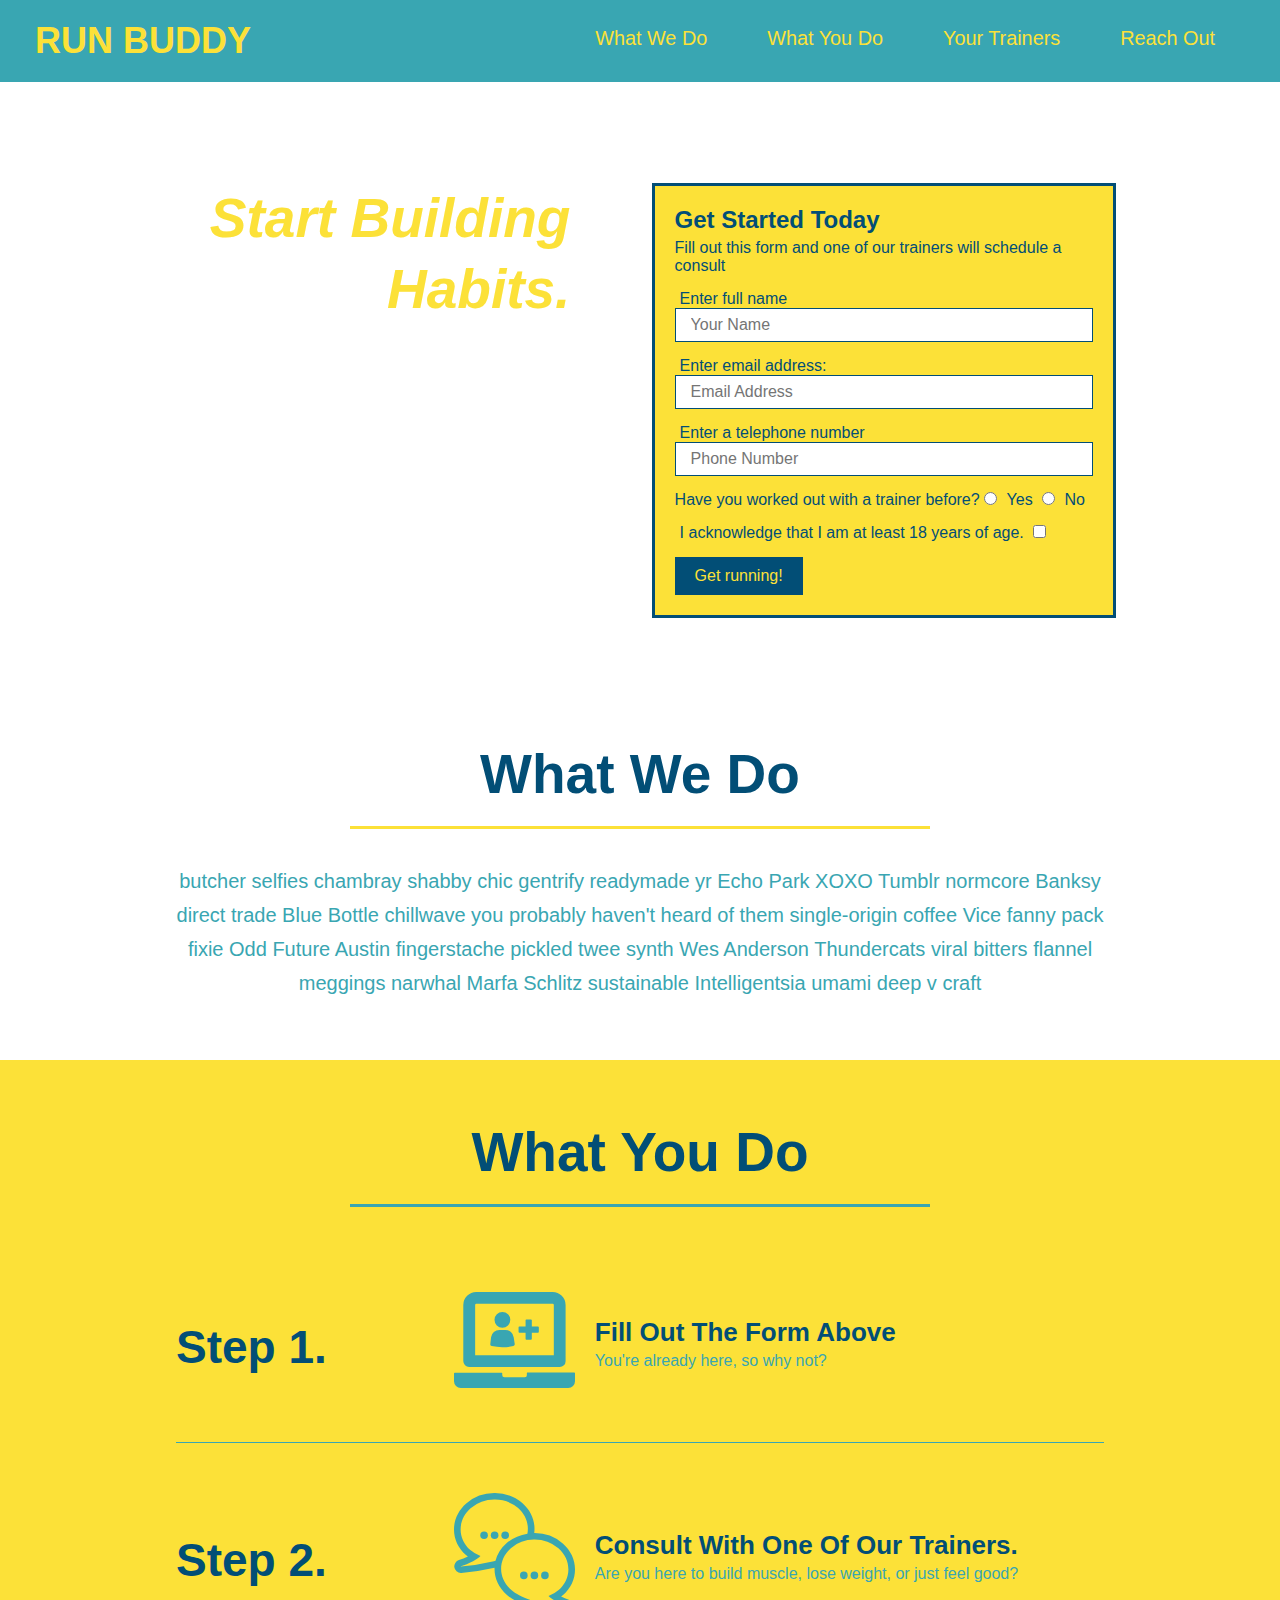
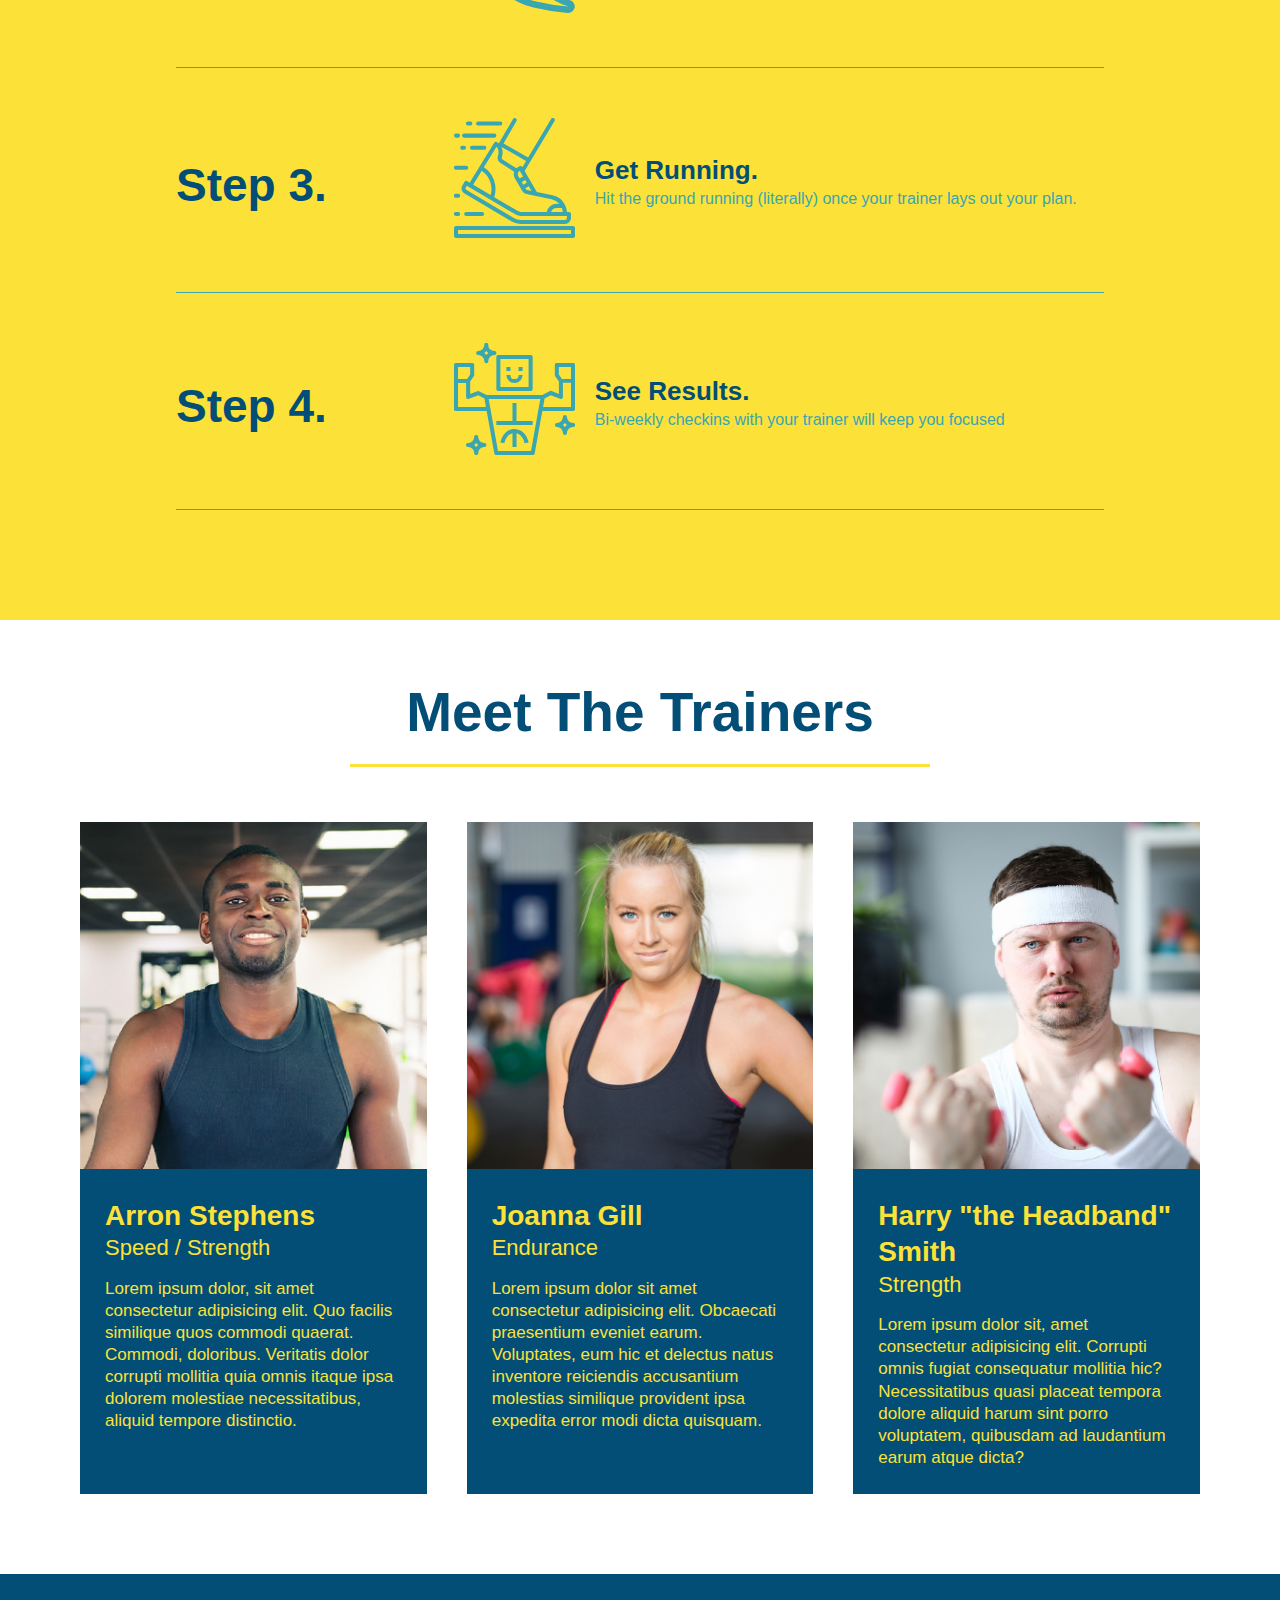
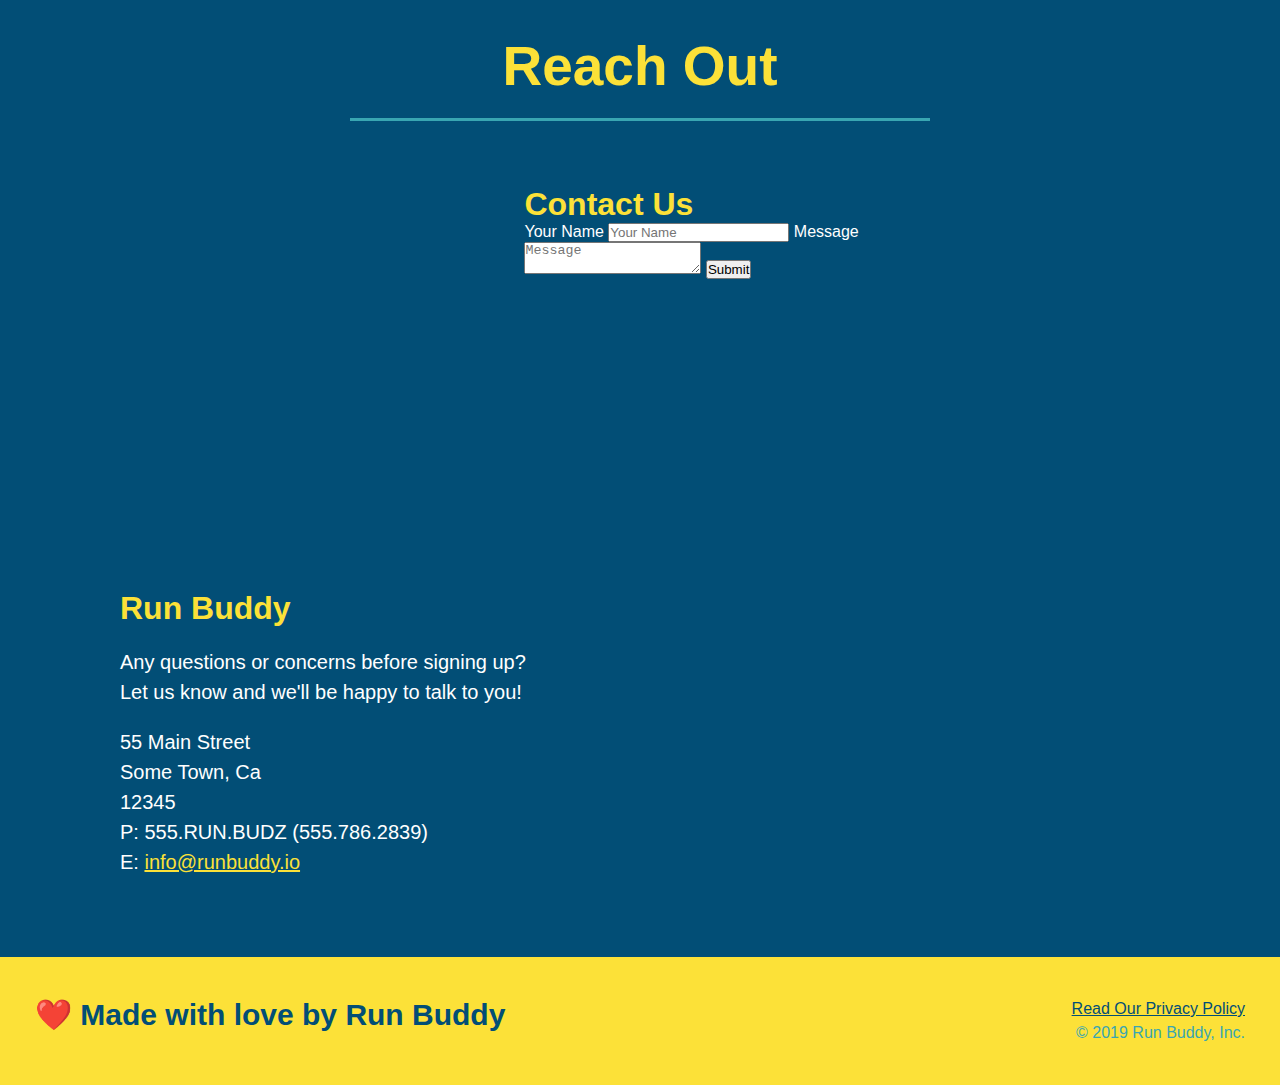
==== commit 3dc4e730: "add flexboc to the trainers" ====
--- a/index.html
+++ b/index.html
@@ -148,17 +148,19 @@
 </section>
 
 <!-- "meet the trainers" section -->
-<section id="your-trainers" class="trainers">
+<section id="your-trainers">
     <div class="flex-row">
     <h2 class="section-title primary-border">
         Meet The Trainers
     </h2>
     </div>
+    
+    <div class="trainers">
     <article class="trainer">
         <img src="./assets/images/trainer-1.jpg" alt="Arron Stephens in his workout clothes, ready to pump iron">
-        <div class="trainer-bio text-left">
-            <h3>Arron Stephens</h3>
-            <h4>Speed / Strength</h4>
+        <div class="trainer-bio">
+            <h3 class="trainer-name">Arron Stephens</h3>
+            <h4 class="trainer-role">Speed / Strength</h4>
             <p>
                 Lorem ipsum dolor, sit amet consectetur adipisicing elit. Quo facilis similique quos commodi quaerat. Commodi, doloribus. Veritatis dolor corrupti mollitia quia omnis itaque ipsa dolorem molestiae necessitatibus, aliquid tempore distinctio.
             </p>
@@ -167,27 +169,29 @@
 
 <!-- second trainer bio -->
 <article class="trainer">
-    <div class="trainer-bio text-right">
-        <h3>Joanna Gill</h3>
-        <h4>Endurance</h4>
+    <img src="./assets/images/trainer-2.jpg" alt="Joanna Gill cooling off after a workout" />
+    <div class="trainer-bio">
+        <h3 class="trainer-name">Joanna Gill</h3>
+        <h4 class="trainer-role">Endurance</h4>
         <p>
             Lorem ipsum dolor sit amet consectetur adipisicing elit. Obcaecati praesentium eveniet earum. Voluptates, eum hic et delectus natus inventore reiciendis accusantium molestias similique provident ipsa expedita error modi dicta quisquam.
         </p>
     </div>
-    <img src="./assets/images/trainer-2.jpg" alt="Joanna Gill cooling off after a workout" />
-</article>
+    </article>
 
 <!-- third trainer bio -->
 <article class="trainer">
     <img src="./assets/images/trainer-3.jpg" alt="Harry Smith wearing a headband and lifting comically small pink weights" />
-    <div class="trainer-bio text-left">
-    <h3>Harry "the Headband" Smith</h3>
-    <h4>Strength</h4>
+    <div class="trainer-bio">
+    <h3 class="trainer-name">Harry "the Headband" Smith</h3>
+    <h4 class="trainer-role">Strength</h4>
     <p>
         Lorem ipsum dolor sit, amet consectetur adipisicing elit. Corrupti omnis fugiat consequatur mollitia hic? Necessitatibus quasi placeat tempora dolore aliquid harum sint porro voluptatem, quibusdam ad laudantium earum atque dicta?
     </p>
 </div>
 </article>
+</div>
+</section>
 <!-- "reach out" section -->
 <section id="reach-out" class="contact">
     <div class="flex=row">
--- a/assets/css/style.css
+++ b/assets/css/style.css
@@ -208,26 +208,27 @@
     flex: 12;
   }
   .trainers {
-
+    width: 100%;
+    margin: 0 auto;
+    display: flex;
+    flex-wrap: wrap;
+    justify-content: space-around;
   }
 
   .trainer {
-      width: 900px;
-      margin: 0 auto 30px auto;
+      margin: 20px;
       background: #024e76;
       color: #fce138;
-      overflow: auto;
+      flex: 1;
   }
 
   .trainer img {
-      width: 35%;
-      float: left;
+      width: 100%;
   }
 
   .trainer-bio {
-      padding: 35px;
-      float: left;
-      width: 65%;
+      padding: 25px;
+      line-height: 1.3;
   }
   
   .text-left {
@@ -238,20 +239,18 @@
   }
 
   .trainer-bio h3 {
-    font-size: 32px;
-    margin-bottom: 8px;
+    font-size: 28px;
   }
   
   .trainer-bio h4 {
     font-weight: lighter;
-    font-size: 26px;
-    margin-bottom: 25px;
+    font-size: 22px;
+    margin-bottom: 15px;
   }
   
   .trainer-bio p {
     font-size: 17px;
-    line-height: 1.3;
-  }
+    }
 
   /* REACH OUT STYLES START */
   .contact {
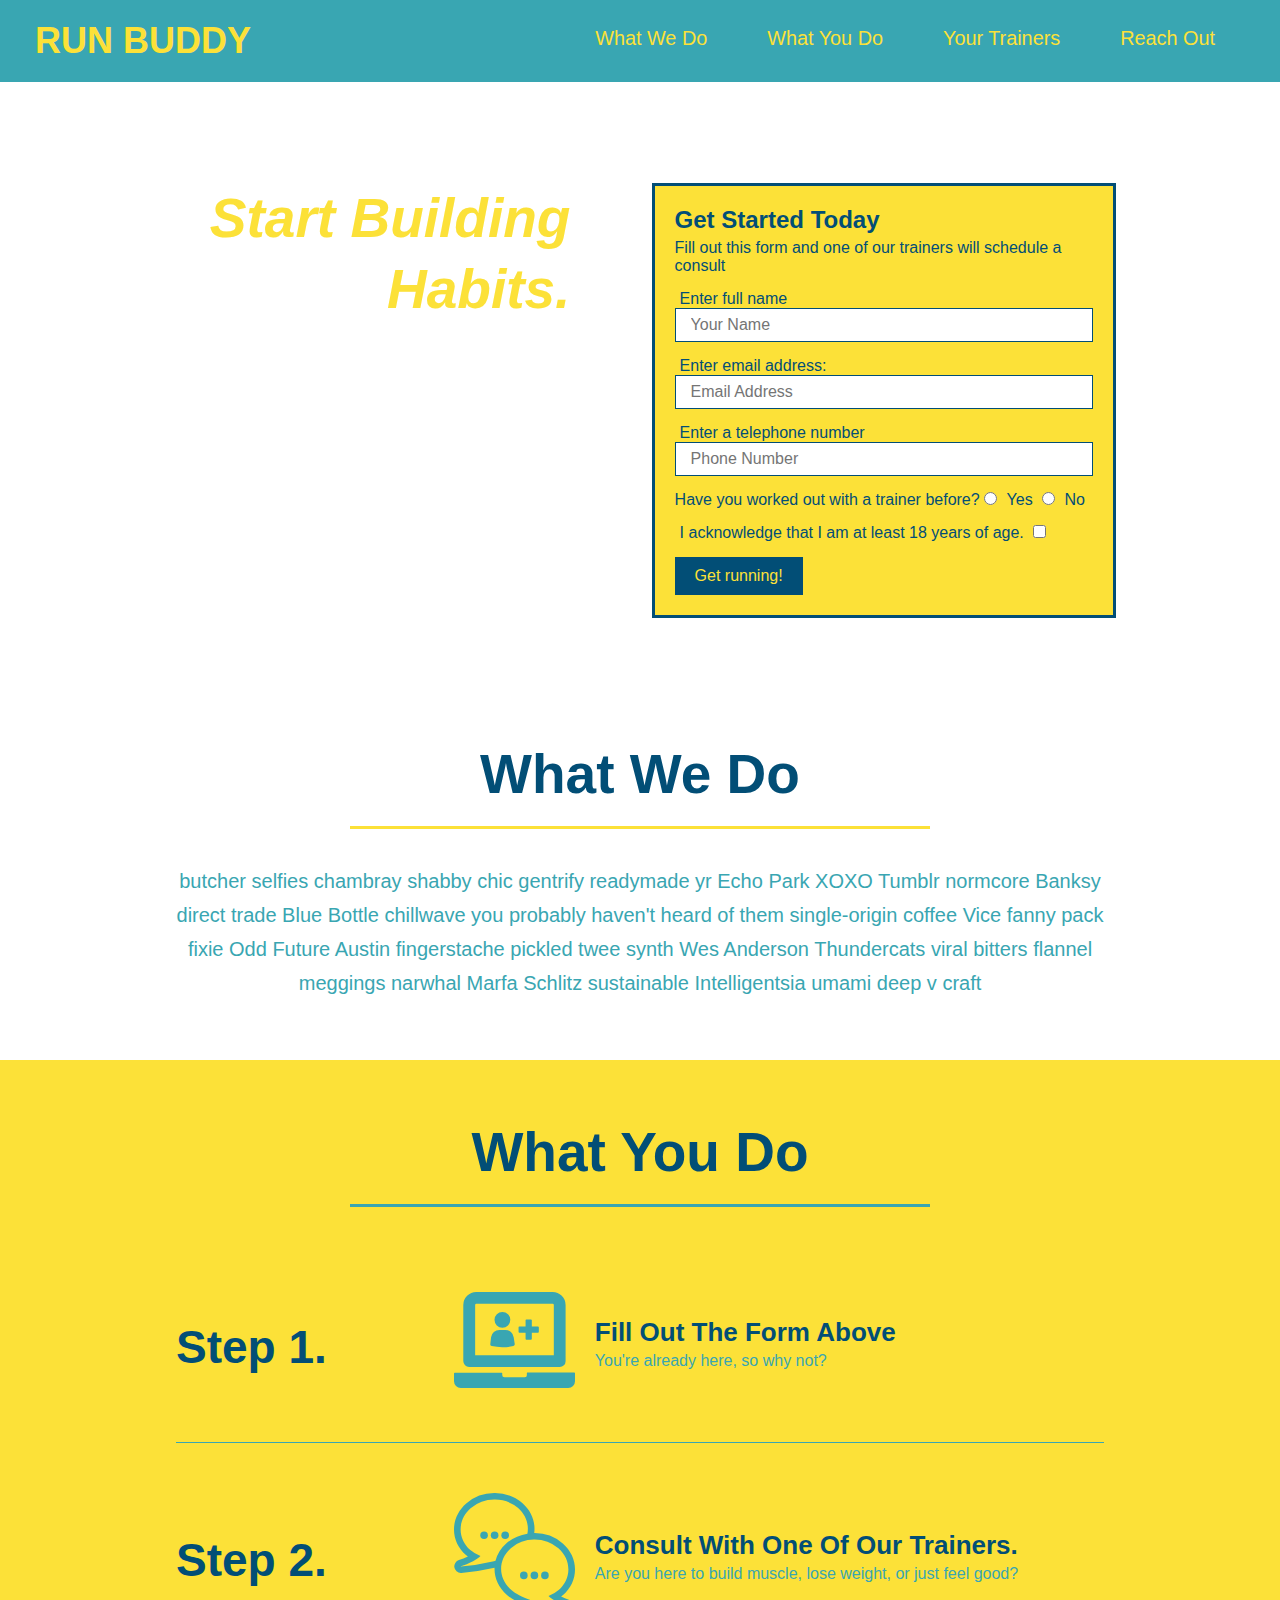
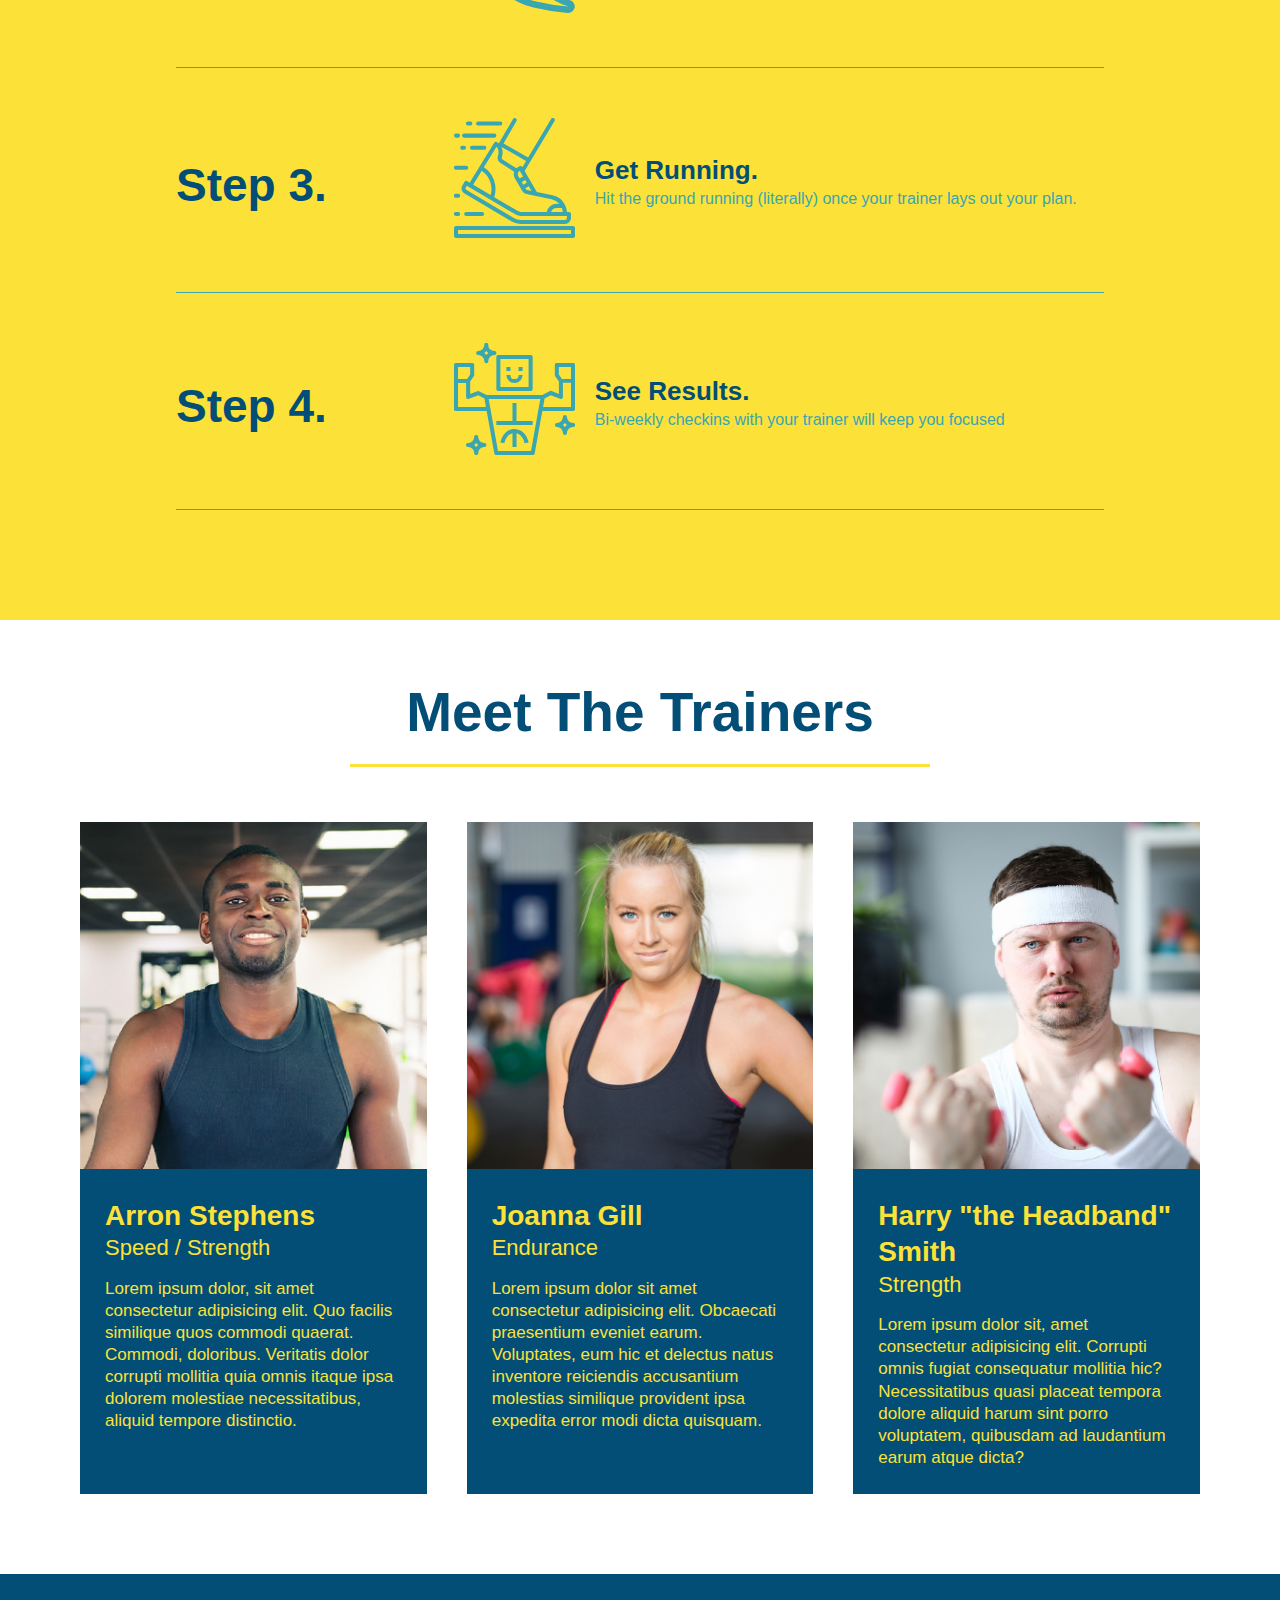
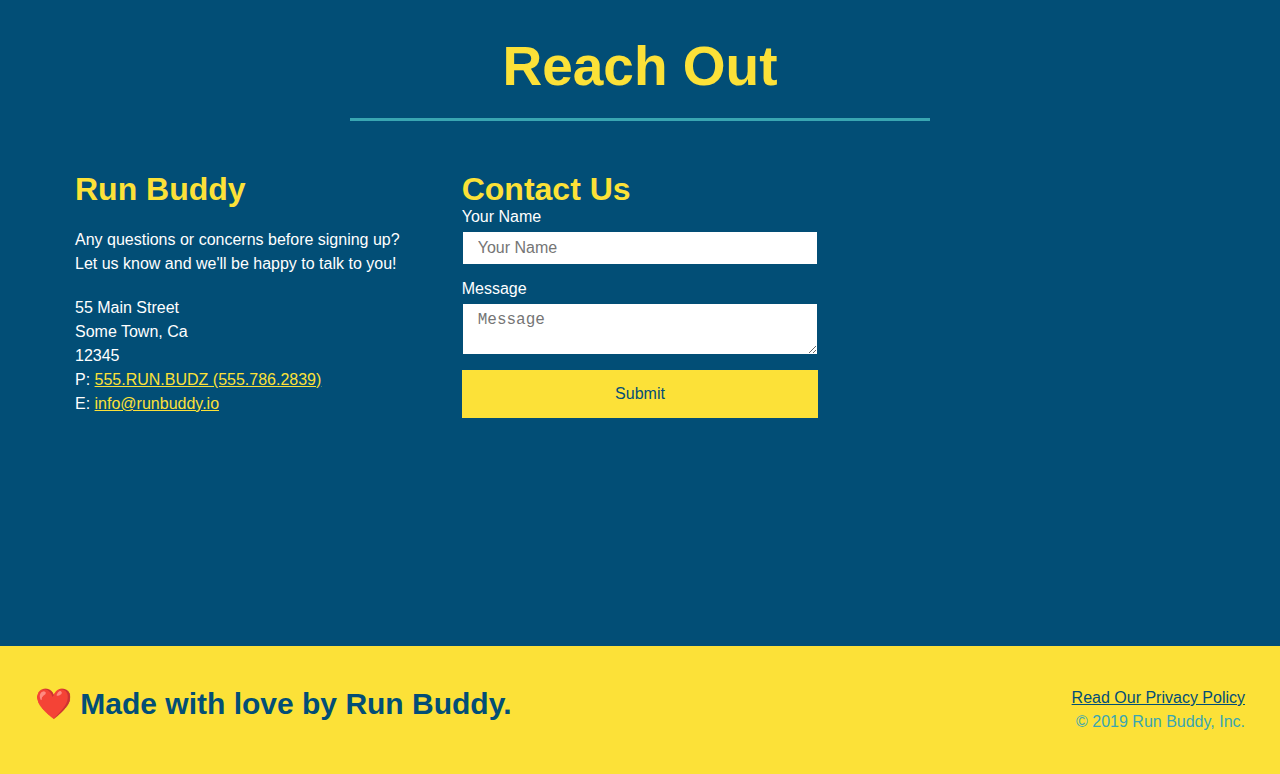
==== commit a564aaf4: "fixed reach out section" ====
--- a/index.html
+++ b/index.html
@@ -200,45 +200,49 @@
     </h2>
     </div>
     <div class="contact-info">
-        <iframe 
-        src="https://www.google.com/maps/embed?pb=!1m18!1m12!1m3!1d3147.1079747227936!2d-120.42364418397035!3d37.92790791110593!2m3!1f0!2f0!3f0!3m2!1i1024!2i768!4f13.1!3m3!1m2!1s0x8090c49129b6ac57%3A0xb56c7eb95a2cd8bd!2sMain%20St%2C%20California%2095327!5e0!3m2!1sen!2sus!4v1616426329495!5m2!1sen!2sus"
-        style="border:0;"
-        allowfullscreen=""
-        loading="lazy">
-    </iframe>
-    <div class="contact-form">
-        <h3>Contact Us</h3>
-        <form>
-            <label for="contact-name">Your Name</label>
-            <input type="text" id="contact-name" placeholder="Your Name" />
-
-            <label for="Contact-message">Message</label>
-            <textarea id="contact-message" placeholder="Message"></textarea>
-
-            <button type="submit">Submit</button>
-        </form>
-    </div>
-    <div>
-        <h3>Run Buddy</h3>
-        <p>
-            Any questions or concerns before signing up?
-            <br />
-            Let us know and we'll be happy to talk to you!
-        </p>
-        <address>
-            55 Main Street <br />
-            Some Town, Ca <br />
-            12345<br />
-            P: 555.RUN.BUDZ (555.786.2839)<br />
-            E: <a href="mailto:info@runbuddy.io">info@runbuddy.io</a>
-        </address>
-    </div>
+        <div>
+            <h3>Run Buddy</h3>
+            <p>
+              Any questions or concerns before signing up?
+              <br />
+              Let us know and we'll be happy to talk to you!
+            </p>
+        
+            <address>
+              55 Main Street <br />
+              Some Town, Ca <br />
+              12345 <br />
+              P: <a href="tel:555.786.2839">555.RUN.BUDZ (555.786.2839)</a><br />
+              E: <a href="mailto://info@runbuddy.io">info@runbuddy.io</a>
+            </address>
+        
+          </div>
+        
+          <div class="contact-form">
+            <h3>Contact Us</h3>
+            <form>
+              <label for="contact-name">Your Name</label>
+              <input type="text" id="contact-name" placeholder="Your Name" />
+        
+              <label for="contact-message">Message</label>
+              <textarea id="contact-message" placeholder="Message"></textarea>
+        
+              <button type="submit">Submit</button>
+            </form>
+          </div>
+        
+          <iframe
+            src="https://www.google.com/maps/embed?pb=!1m14!1m12!1m3!1d12182.30520634488!2d-74.0652613!3d40.2407219!2m3!1f0!2f0!3f0!3m2!1i1024!2i768!4f13.1!5e0!3m2!1sen!2sus!4v1561060983193!5m2!1sen!2sus"
+            frameborder="0" style="border:0" allowfullscreen></iframe>
+        
+        </div>
+
 </section>
 
 
 <!-- footer -->
 <footer>
-    <h2>❤️ Made with love by Run Buddy</h2>
+    <h2>❤️ Made with love by Run Buddy.</h2>
     <div>
         <a href="./privacy-policy.html">Read Our Privacy Policy</a><br />
         &copy; 2019 Run Buddy, Inc.
--- a/assets/css/style.css
+++ b/assets/css/style.css
@@ -253,6 +253,17 @@
     }
 
   /* REACH OUT STYLES START */
+  .contact-info {
+      display: flex;
+      justify-content: space-between;
+      flex-wrap: wrap;
+  }
+
+  .contact-info > * {
+    flex: 1;
+    margin: 15px;
+  }
+
   .contact {
       background: #024e76;
   }
@@ -262,17 +273,11 @@
   }
 
   .contact-info iframe {
-      width: 400px;
-      height: 400px;
+    height: 400px;
   }
 
   .contact-info div {
-      width: 410px;
-      display: inline-block;
-      vertical-align: top;
-      text-align: left;
-      margin: 30px 0 0 60px;
-      color: white;
+    color: white;
   }
 
   .contact-info h3 {
@@ -283,8 +288,29 @@
   .contact-info p, .contact-info address {
       margin: 20px 0;
       line-height: 1.5;
-      font-size: 20px;
+      font-size: 16px;
       font-style: normal;
+  }
+
+  .contact-form input, .contact-form textarea {
+      border: 1px solid #024e76;
+      display: block;
+      padding: 7px 15px;
+      font-size: 16px;
+      color: #024e76;
+      width: 100%;
+      margin-bottom: 15px;
+      margin-top: 5px;
+  }
+
+  .contact-form button {
+      width: 100%;
+      border: none;
+      background: #fce138;
+      color: #024e76;
+      text-align: center;
+      padding: 15px 0;
+      font-size: 16px;
   }
 
   .contact-info a {
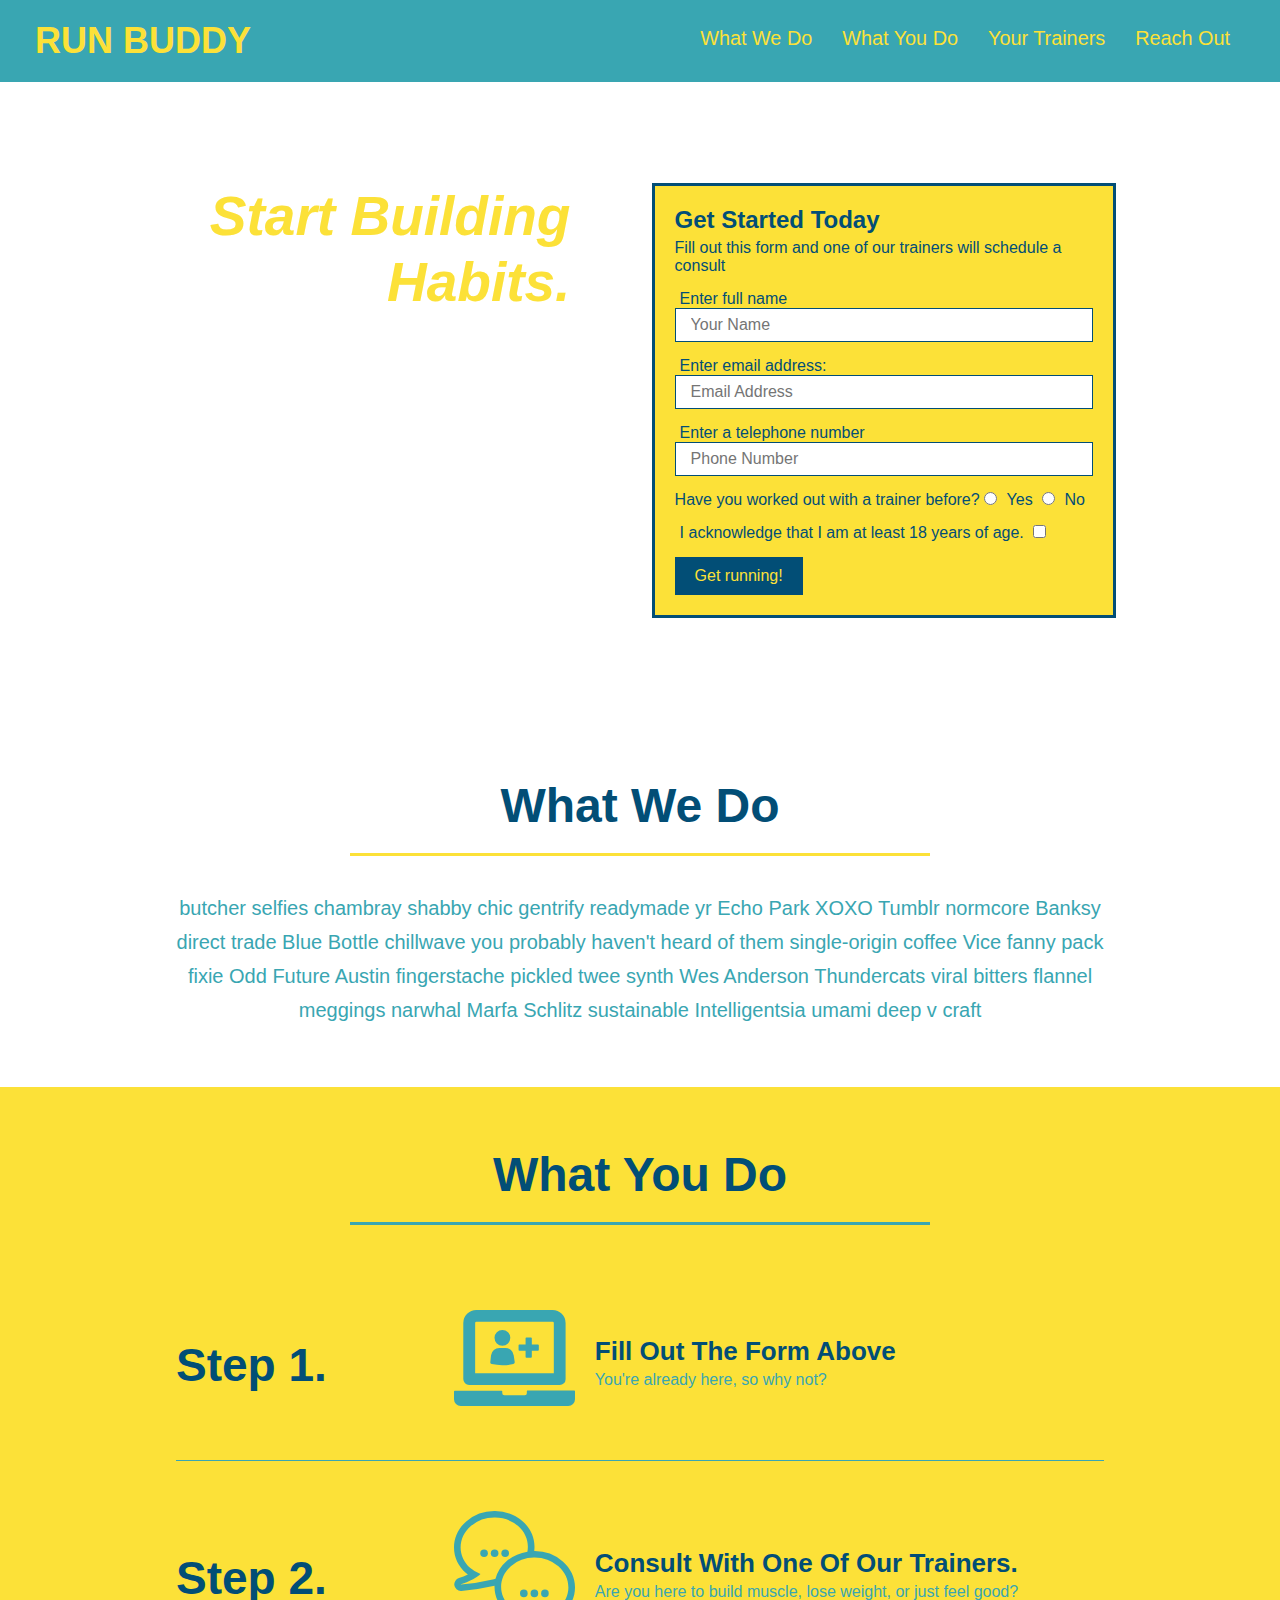
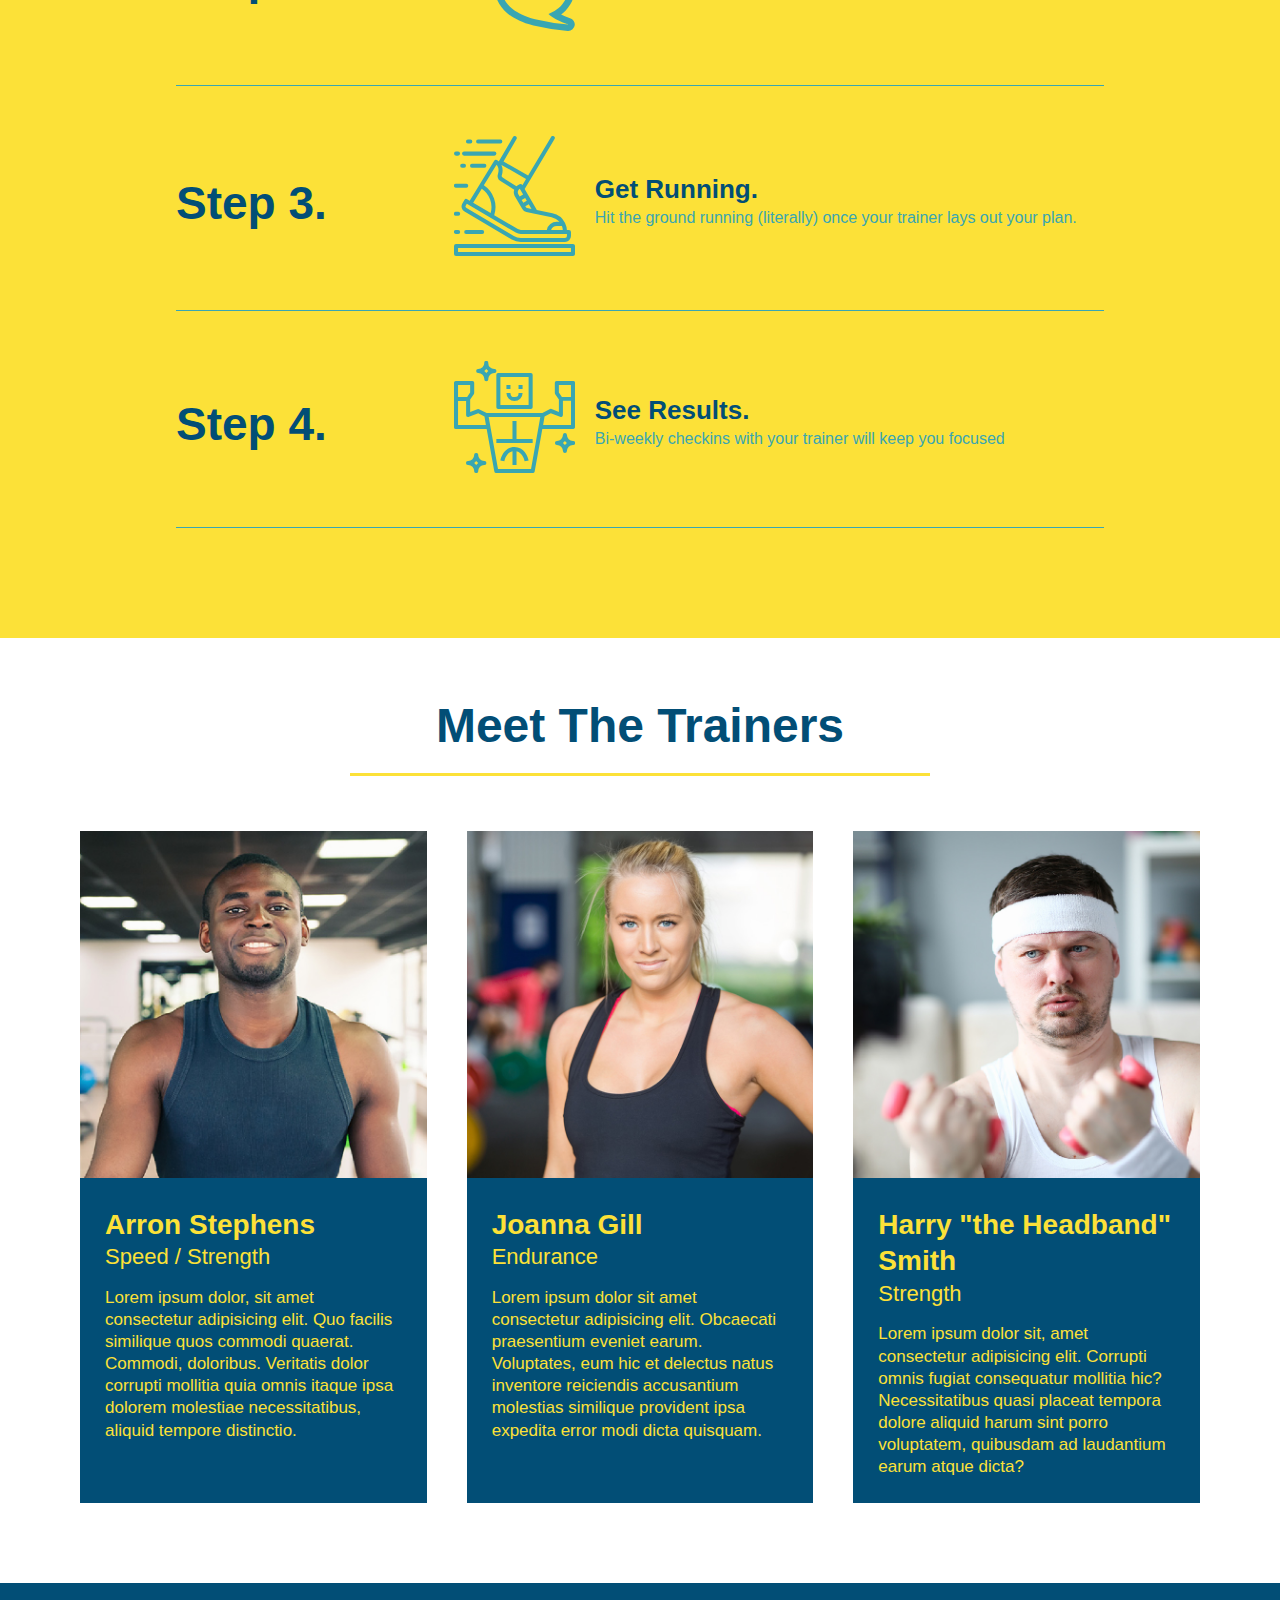
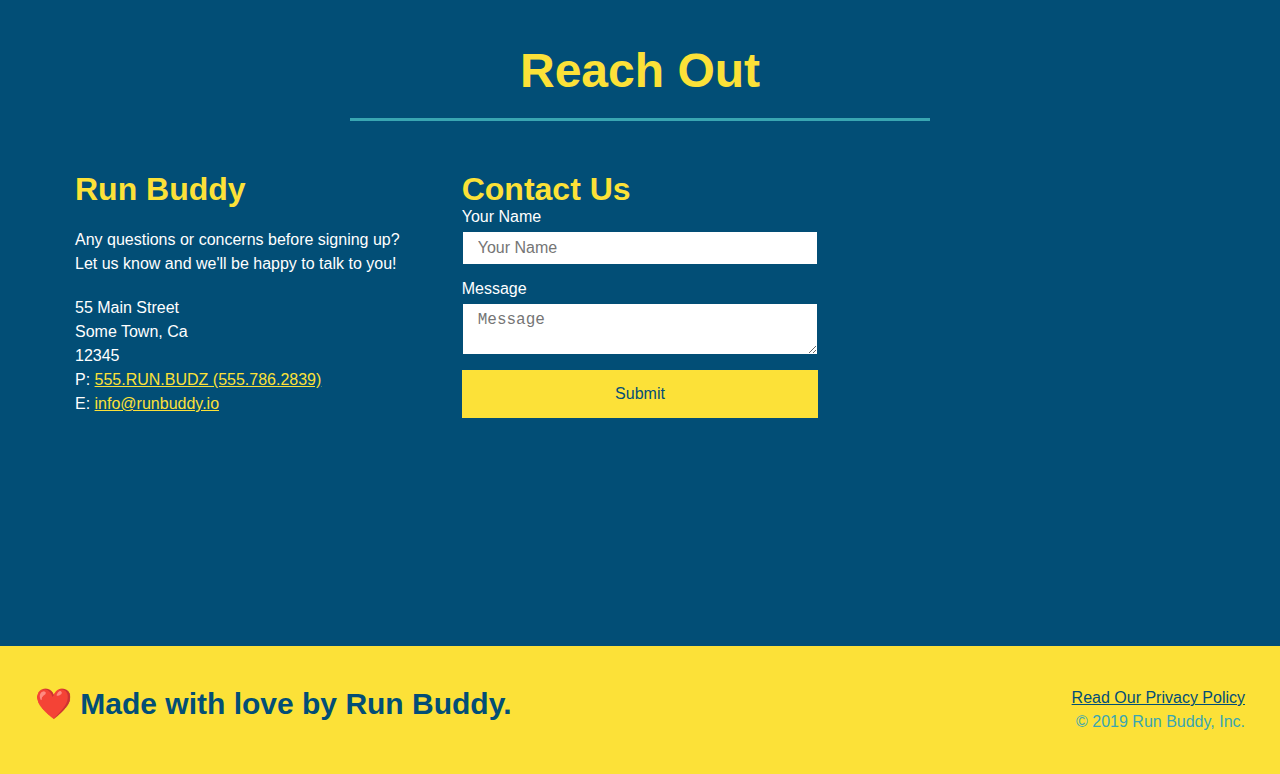
==== commit 37569704: "added queries/commands to css" ====
--- a/index.html
+++ b/index.html
@@ -2,6 +2,7 @@
 <html lang="en">
     <head>
         <meta charset="utf-8" />
+        <meta name="viewport" content="width=device-width, initial-scale=1.0">
         <title>Run Buddy</title>
   
     </head>
--- a/assets/css/style.css
+++ b/assets/css/style.css
@@ -39,7 +39,7 @@
     list-style: none;
 }
 header nav ul li a {
-    margin: 0 30px;
+    padding: 10px 15px;
     font-weight: lighter;
     font-size: 1.55vw;
 }
@@ -69,13 +69,12 @@
 /* Hero Style Start */
 .hero {
     background-image: url("https://static.fullstack-bootcamp.com/module-2/flipped-hero-image.jpg");
-    height: 600px;
     background-size: cover;
     background-position: center;
-    position: relative;
     display: flex;
     justify-content: center;
     flex-wrap: wrap;
+    align-items: flex-start;
 }
 .hero-form {
     border: 3px solid #024e76;
@@ -121,7 +120,7 @@
     margin: 3.5%;
     color: #fff;
     font-size: 18px;
-    line-height: 1.3;
+    line-height: 1.2;
 }
 
 .hero-cta h2 {
@@ -146,7 +145,7 @@
 }
 
 .section-title {
-    font-size: 55px;
+    font-size: 48px;
     border-bottom: 3px solid;
     color: #024e76;
     padding-bottom: 20px;
@@ -319,4 +318,116 @@
 
   .flex-row {
       display: flex;
-  }+  }
+
+  /* MEDIA QUERY FOR SMALLER DESKTOP SCREENS AND SMALLER */
+  @media screen and (max-width: 980px) {
+    header {
+      padding-bottom: 0;
+      justify-content: center;
+    }
+  
+    header h1 {
+      width: 100%;
+      text-align: center;
+    }
+  
+    header nav ul {
+      margin-top: 20px;
+      width: 100%;
+      justify-content: center;
+    }
+  
+    header nav ul li a {
+      font-size: 20px;
+    }
+  
+    footer h2, footer div {
+      text-align: center;
+      width: 100%;
+    }
+  
+    .hero-cta, .hero-form {
+      width: 100%;
+    }
+    
+    .hero-cta {
+      text-align: center;
+    }
+
+    .section-title {
+        width: 80%;
+      }
+      
+      .trainer {
+        flex: 0 70%;
+      }
+      
+      .contact-info iframe{
+        flex: 1 100%;
+      }
+    }
+      /* this will be applied on any screen smaller than 980px */
+  
+  /* MEDIA QUERY FOR TABLETS AND SMALLER */
+  @media screen and (max-width: 768px) {
+    section {
+        padding: 30px 15px;
+      }
+    
+      .step h3 {
+        flex: 1 100%;
+        text-align: center;
+      }
+    
+      .step-info {
+        flex: 2 100%;
+        text-align: center;
+        justify-content: center;
+      }
+    
+      .step-img {
+        flex: 0 32%;
+        margin-right: 0;
+        margin-top: 15px;
+        margin-bottom: 15px;
+      }
+    
+      .step-text {
+        flex: 100%;  
+      }
+    }
+      /* this will be applied on any screen between 768px and 575px */
+  
+  /* MEDIA QUERY FOR MOBILE PHONES AND SMALLER */
+  @media screen and (max-width: 575px) {
+    .hero-form button {
+        width: 100%;
+      }
+    
+      .section-title {
+        width: 95%;
+      }
+    
+      .intro p {
+        width: 100%;
+      }
+    
+      .trainer {
+        flex: 0 100%;
+      }
+    
+      .contact-info {
+        text-align: center;
+      }
+    
+      .contact-info > * {
+        flex: 0 100%;
+      }
+    
+      .contact-form {
+        order: 3;
+      }
+    }
+      /* this will be applied on any screen smaller than 575px */
+    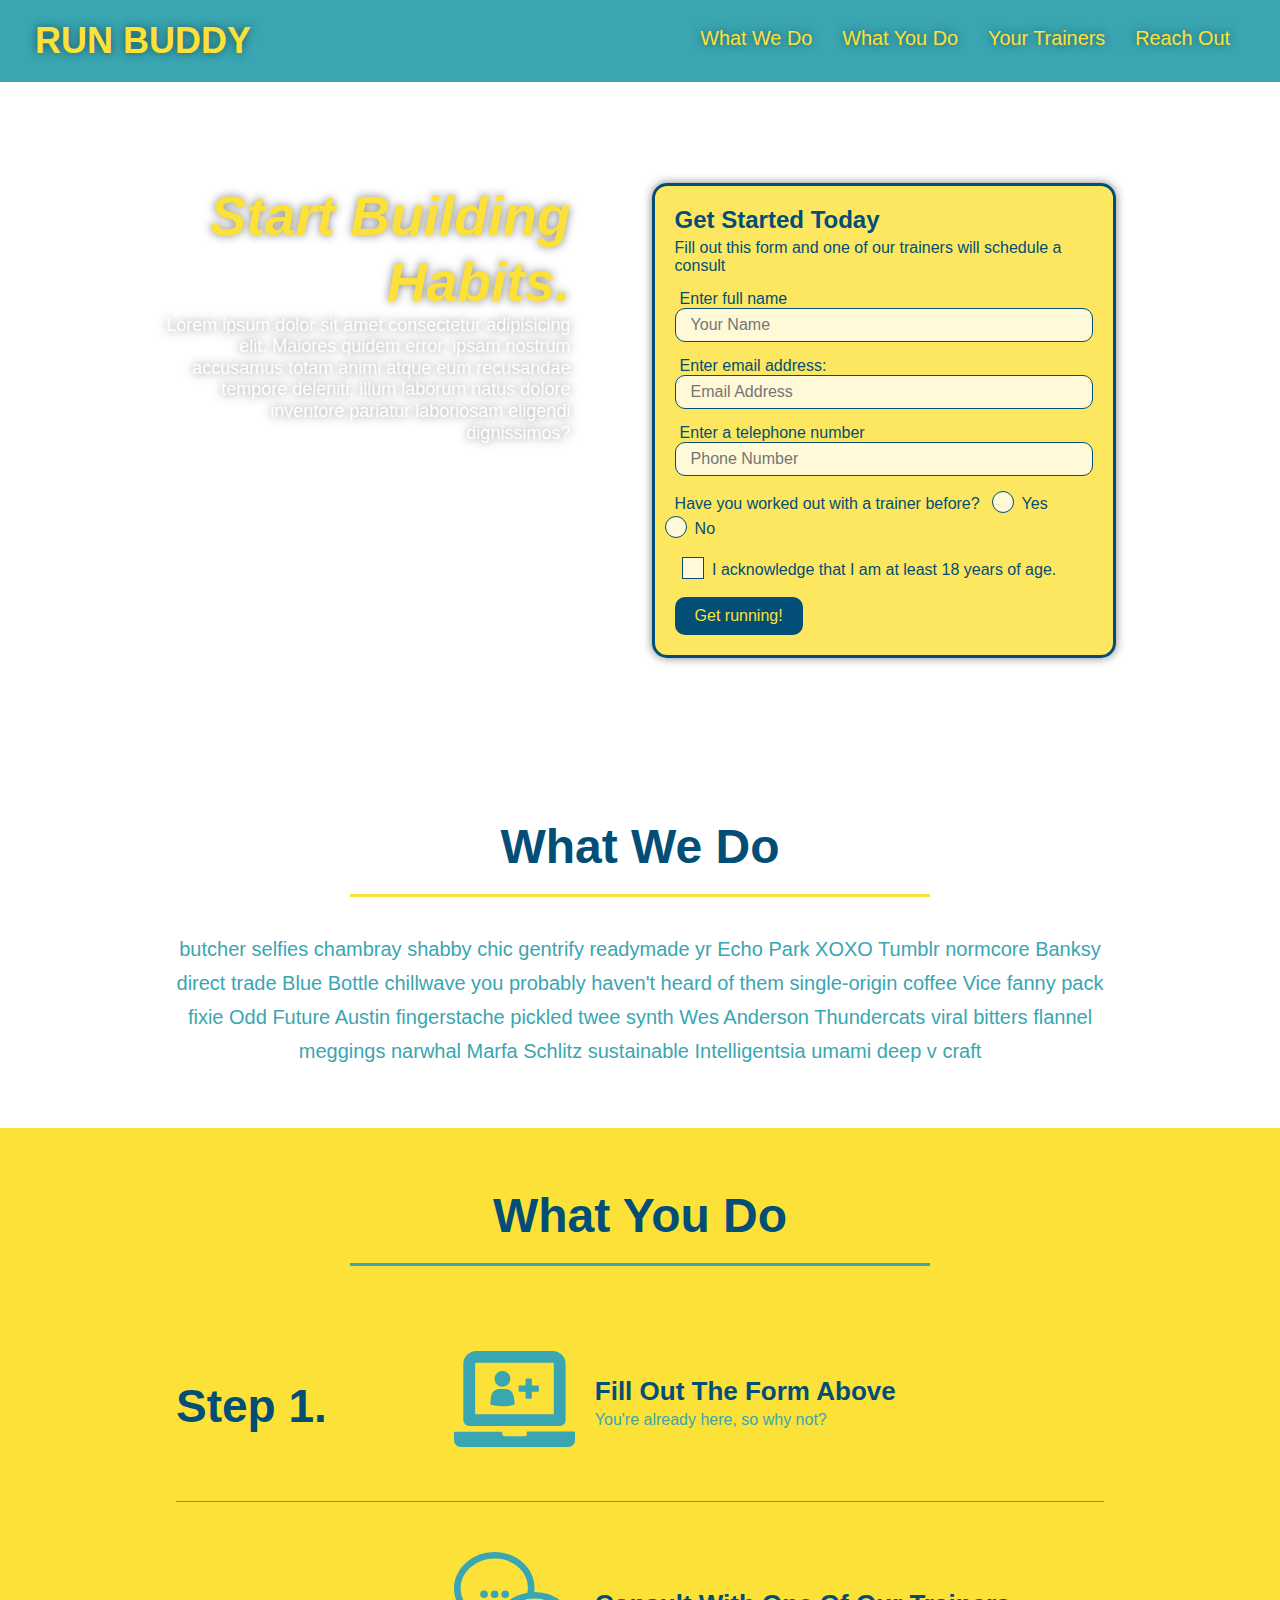
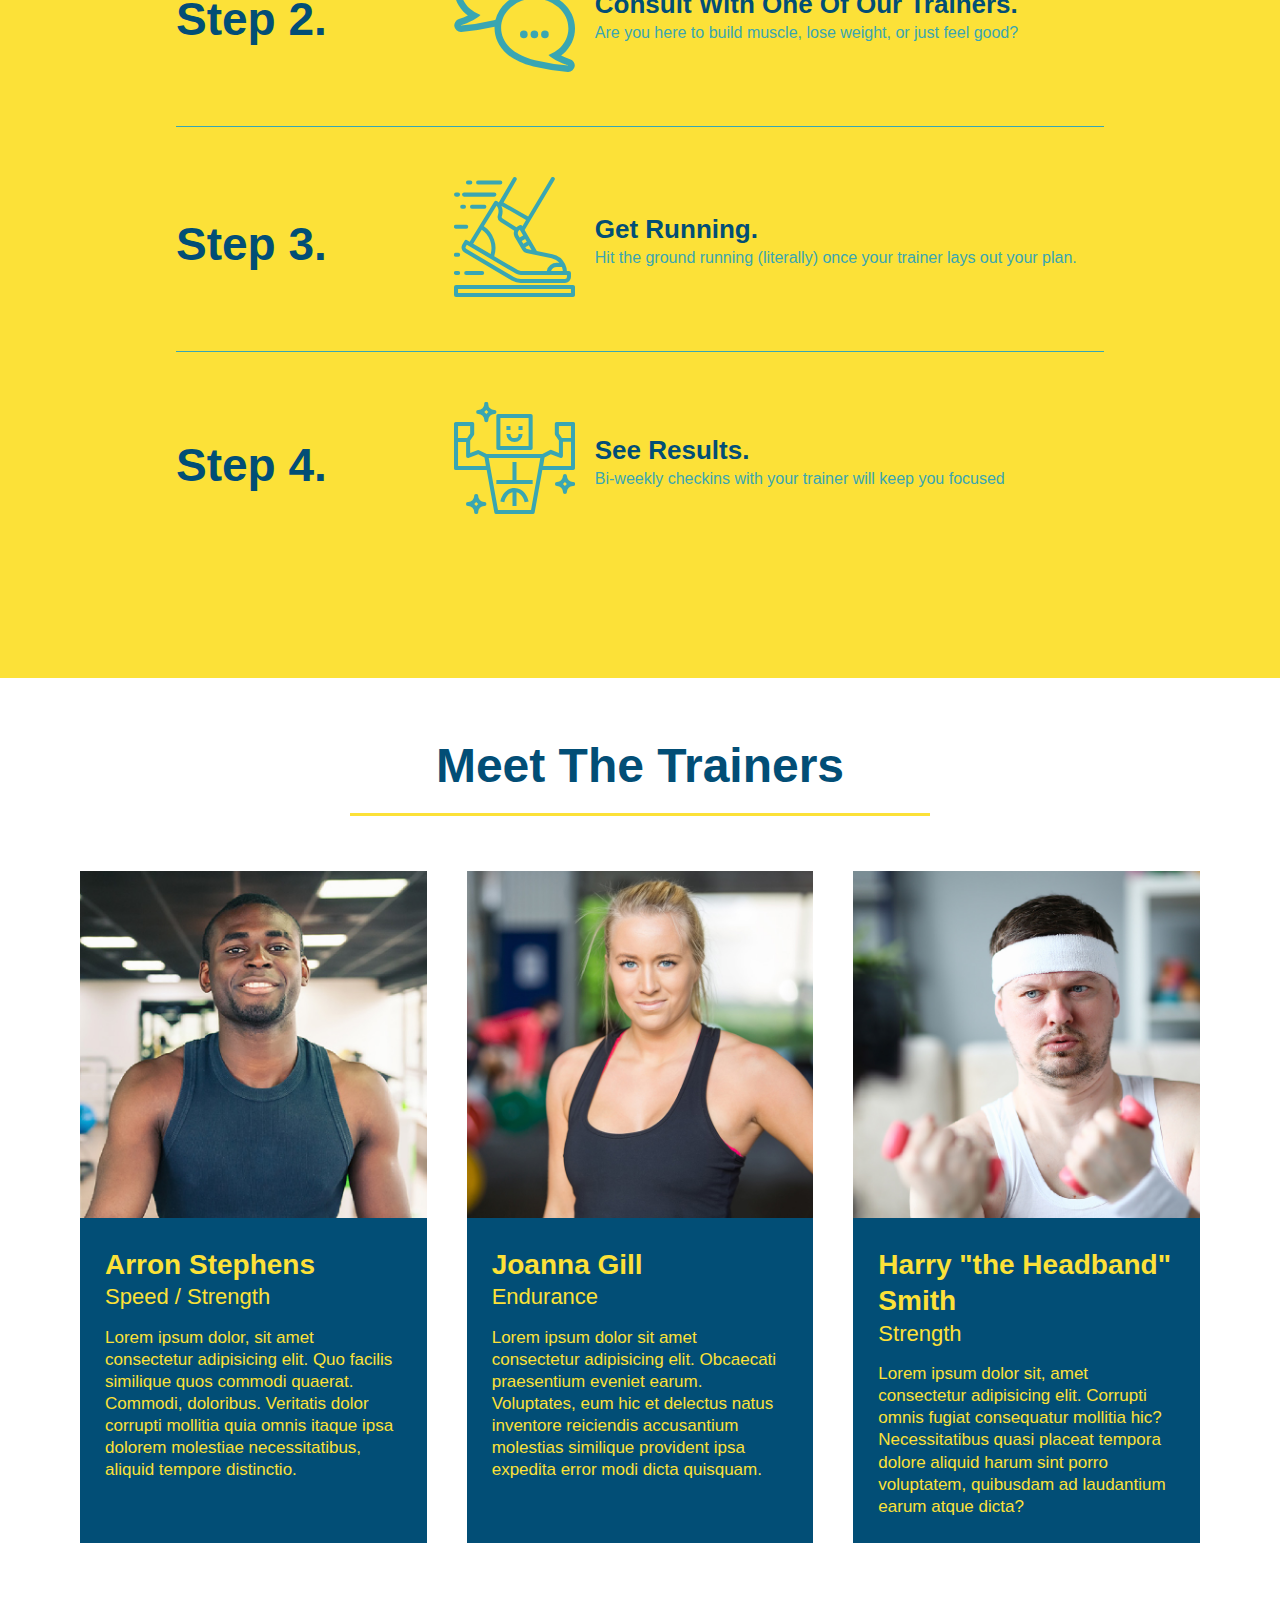
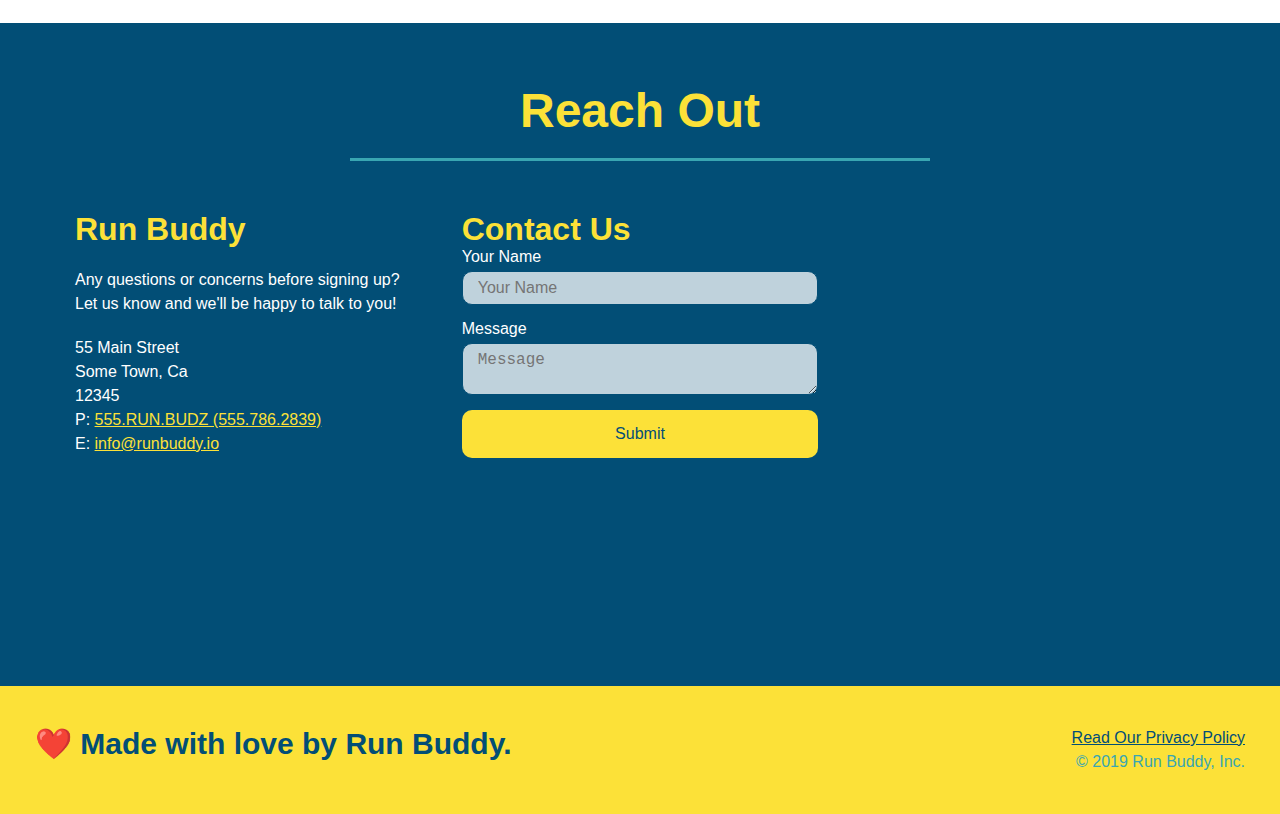
==== commit 2ee71d2b: "final css touches" ====
--- a/index.html
+++ b/index.html
@@ -54,16 +54,20 @@
             <input type="text" placeholder="Phone Number" name="phone" id="phone" class="form-input">
             <p>
                 Have you worked out with a trainer before?
-                <input type="radio" name="trainer-confirm" id="trainer-yes" />
-                <label for="trainer-yes">Yes</label>
-                <input type="radio" name="trainer-confirm" id="trainer-no">
-                <label for="trainer-no">No</label>
-            </p>
-            <p>
-                <label for="checkbox" >
-                    I acknowledge that I am at least 18 years of age.
-                  </label>
-                  <input type="checkbox" name="age-confirm" id="checkbox" />
+                <span class="radio-wrapper">
+                    <input type="radio" name="trainer-confirm" id="trainer-yes" />
+                    <label for="trainer-yes">Yes</label>
+                </span>
+                <span class="radio-wrapper">
+                    <input type="radio" name="trainer-confirm" id="trainer-no" />
+                    <label for="trainer-no">No</label>
+                </span>
+            </p>
+            <p>
+         <span class="checkbox-wrapper">
+             <input type="checkbox" name="age-confirm" id="checkbox" />
+             <label for="checkbox">I acknowledge that I am at least 18 years of age.</label>
+         </span>
             </p>
             <button type="submit">
                 Get running!
--- a/assets/css/style.css
+++ b/assets/css/style.css
@@ -1,3 +1,9 @@
+:root {
+  --primary-color: #fce138;
+  --secondary-color: #024e76;
+  --tertiary-color: #39a6b2;
+}
+
 * {
     margin: 0;
     padding: 0;
@@ -5,27 +11,37 @@
 }
 body {
     /* more on this crazy alphanumerical value in a minute! */
-    color: #39a6b2;
+    color: var(--tertiary-color);
     font-family: Helvetica, Arial, sans-serif ;
 }
 /* apply styles to <header> */
 header {
     padding: 20px 35px;
-    background-color: #39a6b2;
+    background-color: var(--tertiary-color);
     display: flex;
     justify-content: space-between;
     flex-wrap: wrap;
+    position: -webkit-sticky;
+    position: sticky;
+    top: 0;
+    background-image: url("https://static.fullstack-bootcamp.com/module-2/flipped-hero-image.jpg");
+    background-size: cover;
+    background-position: center;
+    background-attachment: fixed;
+    background-position: 80%;
+    z-index: 9999;
 }
 header h1 {
     font-weight: bold;
     font-size: 36px;
     color: #fce138;
     margin: 0;
+    text-shadow: 0 0 10px rgba(0, 0, 0, 0.5);
 }
 
 header a {
     text-decoration: none;
-    color: #fce138;
+    color: var(--primary-color);
 }
 header nav {
    margin: 7px 0;
@@ -42,9 +58,17 @@
     padding: 10px 15px;
     font-weight: lighter;
     font-size: 1.55vw;
+    text-shadow: 0 0 10px rgba(0, 0, 0, 0.5);
+}
+
+header nav ul li a:hover {
+    background: var(--primary-color);
+    color: var(--secondary-color);
+    border-radius: 15px;
+    text-shadow: none;
 }
 footer {
-    background: #fce138;
+    background: var(--primary-color);
     width: 100%;
     padding: 40px 35px;
     display: flex;
@@ -52,7 +76,7 @@
     flex-wrap: wrap;
 }
 footer h2 {
-    color: #024e76;
+    color: var(--secondary-color);
     font-size: 30px;
     margin: 0;
 }
@@ -61,7 +85,7 @@
     text-align: right;
 }
 footer a {
-    color: #024e76;
+    color: var(--secondary-color);
 }
 section {
     padding: 60px;
@@ -75,14 +99,18 @@
     justify-content: center;
     flex-wrap: wrap;
     align-items: flex-start;
+    background-attachment: fixed;
+    background-position: 80%;
 }
 .hero-form {
-    border: 3px solid #024e76;
-    background-color: #fce138;
+    border: 3px solid var(--secondary-color);
+    background-color: rgba(252, 225, 56, .80);
     padding: 20px;
-    color: #024e76;
+    color: var(--secondary-color);
     width: 40%;
     margin: 3.5%;
+    box-shadow: 0 0 10px rgba(0, 0, 0, 0.5);
+    border-radius: 15px;
 }
 
 .hero-form h3 {
@@ -95,23 +123,97 @@
 }
 
 .form-input {
-    border: 1px solid #024e76;
+    border: 1px solid var(--secondary-color);
     display: block;
     padding: 7px 15px;
     font-size: 16px;
-    color: #024e76;
+    color: var(--secondary-color);
     width: 100%;
     margin-bottom: 15px;
-}
+    border-radius: 10px;
+    background-color: rgba(255,255,255, 0.75);
+}
+
+.form-input:focus {
+    background-color: rgba(255,255,255, 1);
+    outline: none;
+}
+
 .hero-form label {
     margin: 0 5px;
 }
+
 .hero-form button {
-    color: #fce138;
-    background-color: #024e76;
+    color: var(--primary-color);
+    background-color: var(--secondary-color);
     border: none;
     padding: 10px 20px;
     font-size: 16px;
+    border-radius: 10px;
+}
+
+.checkbox-wrapper input, .radio-wrapper input {
+  opacity: 0;
+}
+
+.checkbox-wrapper label, .radio-wrapper label {
+  position: relative;
+  left: 10px;
+  margin: 10px;
+  line-height: 1.6;
+}
+
+.checkbox-wrapper label::before, .radio-wrapper label::before {
+  content: "";
+  height: 20px;
+  width: 20px;
+  background: rgba(255, 255, 255, 0.75);
+  border: 1px solid var(--secondary-color);
+  position: absolute;
+  top: -4px;
+  left: -30px;
+}
+
+.radio-wrapper label::before {
+  border-radius: 50%;
+}
+
+.radio-wrapper label::after {
+  content: "";
+  width: 20px;
+  height: 20px;
+  border-radius: 50%;
+  background: var(--secondary-color);
+  position: absolute;
+  left: -29px;
+  top: -3px;
+  background-image: radial-gradient(circle, var(--tertiary-color), var(--secondary-color));
+}
+
+.checkbox-wrapper label::after {
+  content: "";
+  height: 6px;
+  width: 14px;
+  border-left: 2px solid var(--secondary-color);
+  border-bottom: 2px solid var(--secondary-color);
+  position: absolute;
+  left: -26px;
+  top: 1px;
+  transform: rotate(-58deg);
+}
+
+.checkbox-wrapper input + label::after,
+.radio-wrapper input + label::after {
+  content: none;
+}
+
+.checkbox-wrapper input:checked + label::after,
+.radio-wrapper input:checked + label::after {
+  content: "";
+}
+
+.hero-form button:hover {
+    background-color: #39a6b2;
 }
 
 .hero-cta {
@@ -121,12 +223,13 @@
     color: #fff;
     font-size: 18px;
     line-height: 1.2;
+    text-shadow: 0 0 10px rgba(0, 0, 0, 0.5);
 }
 
 .hero-cta h2 {
     font-style: italic;
     font-size: 55px;
-    color: #fce138;
+    color: var(--primary-color);
 }
 /* Hero Style End */
 
@@ -141,13 +244,13 @@
 }
 
 .steps {
-    background: #fce138;
+    background: var(--primary-color);
 }
 
 .section-title {
     font-size: 48px;
     border-bottom: 3px solid;
-    color: #024e76;
+    color: var(--secondary-color);
     padding-bottom: 20px;
     text-align: center;
     margin: 0 auto 35px auto;
@@ -155,15 +258,15 @@
 }
   
   .primary-border {
-    border-color: #fce138;
+    border-color: var(--primary-color);
   }
   
   .secondary-border {
-    border-color: #39a6b2;
+    border-color: var(--tertiary-color);
   }
 
    .steps h3 {
-    color: #024e76;
+    color: var(--secondary-color);
     font-size: 46px;
     margin-top: 10px;
     flex: 1 30%;
@@ -177,18 +280,22 @@
   .step-text h4 {
       font-size: 26px;
       line-height: 1.5;
-      color: #024e76;
+      color: var(--secondary-color);
   }
 
   .step {
     margin: 50px auto;
     padding-bottom: 50px;
     width: 80%;
-    border-bottom: 1px solid #39a6b2;
     display: flex;
     flex-wrap: wrap;
     align-items: center;
     justify-content: space-between;
+    border-bottom: 1px solid var(--tertiary-color);
+  }
+
+  .step:last-child{
+      border-bottom: none;
   }
 
   .step-info {
@@ -216,8 +323,8 @@
 
   .trainer {
       margin: 20px;
-      background: #024e76;
-      color: #fce138;
+      background: var(--secondary-color);
+      color: var(--primary-color);
       flex: 1;
   }
 
@@ -264,11 +371,11 @@
   }
 
   .contact {
-      background: #024e76;
+      background: var(--secondary-color);
   }
 
   .contact h2 {
-      color: #fce138;
+      color: var(--primary-color);
   }
 
   .contact-info iframe {
@@ -280,7 +387,7 @@
   }
 
   .contact-info h3 {
-      color: #fce138;
+      color: var(--primary-color);
       font-size: 32px;
   }
   
@@ -292,28 +399,41 @@
   }
 
   .contact-form input, .contact-form textarea {
-      border: 1px solid #024e76;
+      border: 1px solid var(--secondary-color);
       display: block;
       padding: 7px 15px;
       font-size: 16px;
-      color: #024e76;
+      color: var(--secondary-color);
       width: 100%;
       margin-bottom: 15px;
       margin-top: 5px;
+      border-radius: 10px;
+      background-color: rgba(255, 255, 255, 0.75);
+  }
+
+  .contact-form input:focus, .contact-form textarea:focus {
+    background-color: rgba(255,255,255, 1);
+    outline: none;
   }
 
   .contact-form button {
       width: 100%;
       border: none;
-      background: #fce138;
+      background: var(--primary-color);
       color: #024e76;
       text-align: center;
       padding: 15px 0;
       font-size: 16px;
+      border-radius: 10px;
+  }
+
+  .contact-forum button:hover {
+      color: var(--primary-color);
+      background: var(--tertiary-color);
   }
 
   .contact-info a {
-      color: #fce138;
+      color: var(--primary-color);
   }
 
   .flex-row {
@@ -325,6 +445,7 @@
     header {
       padding-bottom: 0;
       justify-content: center;
+      position: relative;
     }
   
     header h1 {
@@ -397,7 +518,8 @@
         flex: 100%;  
       }
     }
-      /* this will be applied on any screen between 768px and 575px */
+      
+    /* this will be applied on any screen between 768px and 575px */
   
   /* MEDIA QUERY FOR MOBILE PHONES AND SMALLER */
   @media screen and (max-width: 575px) {
